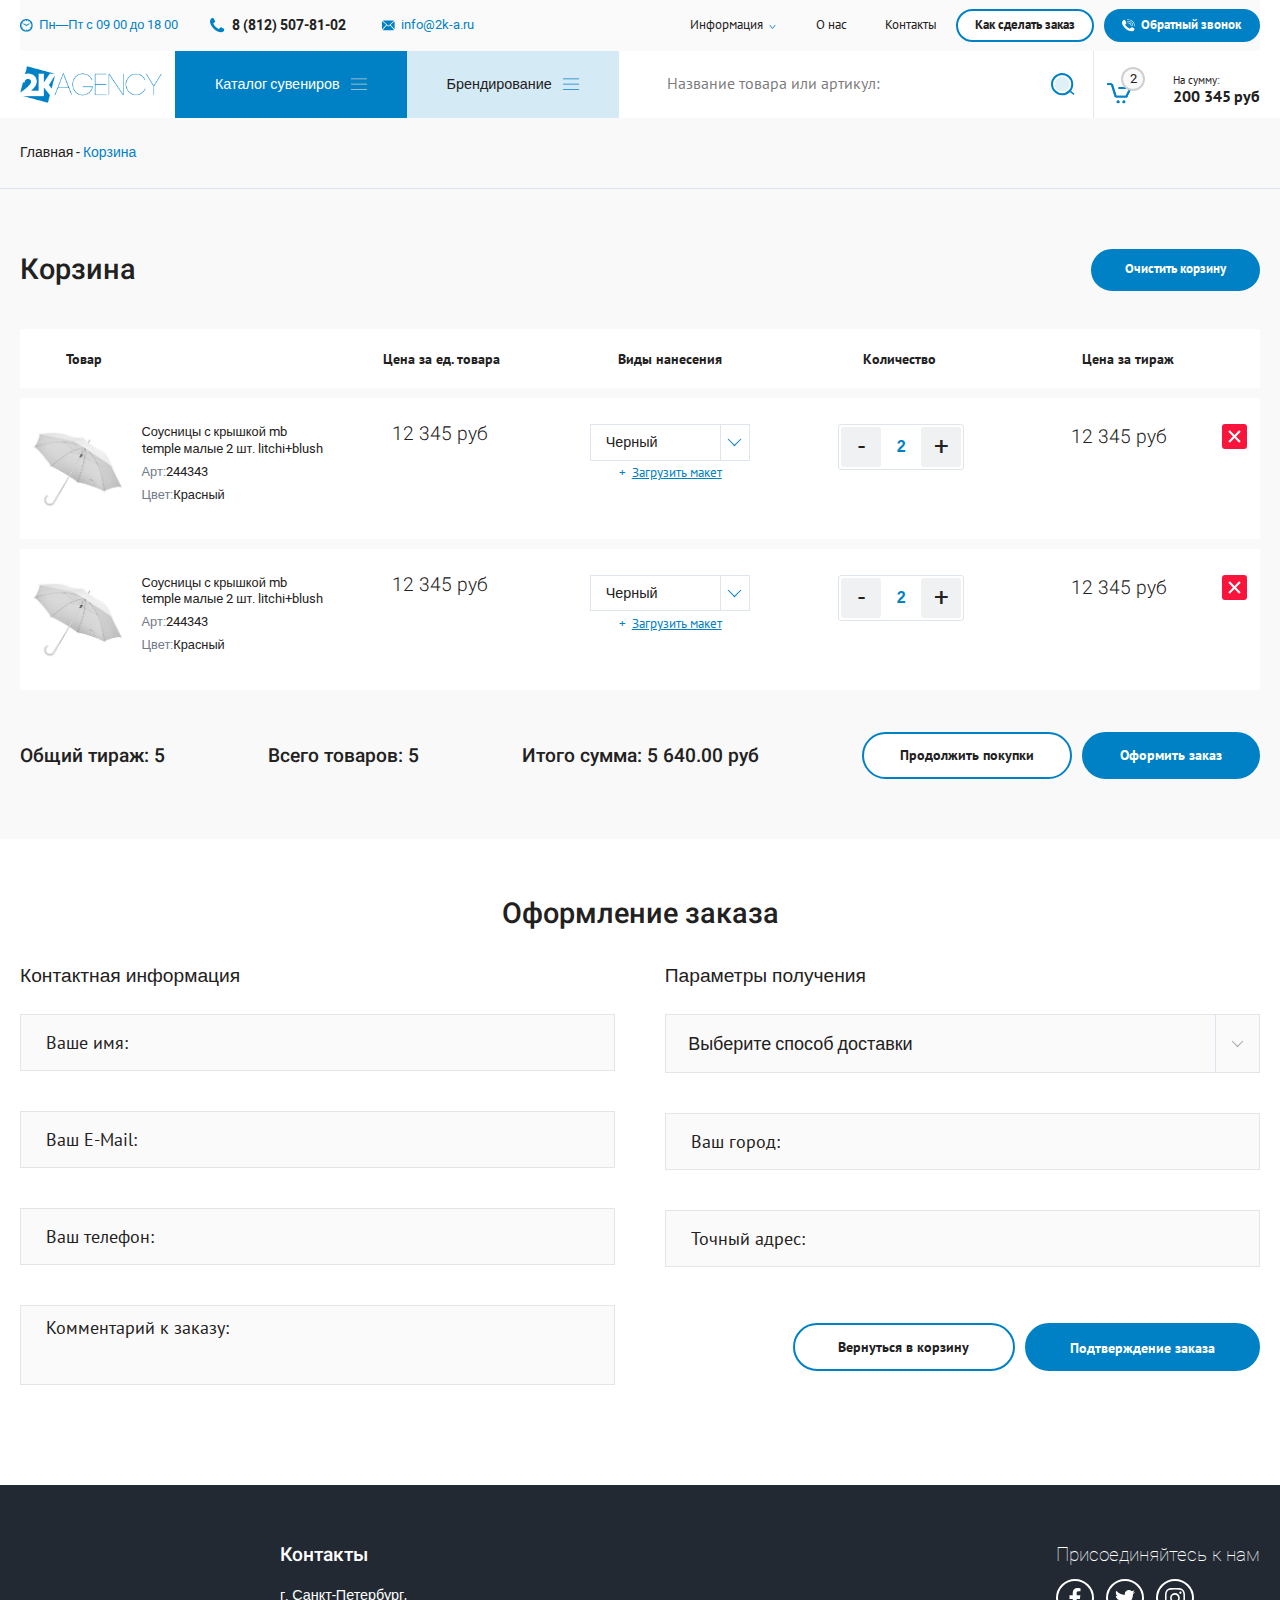
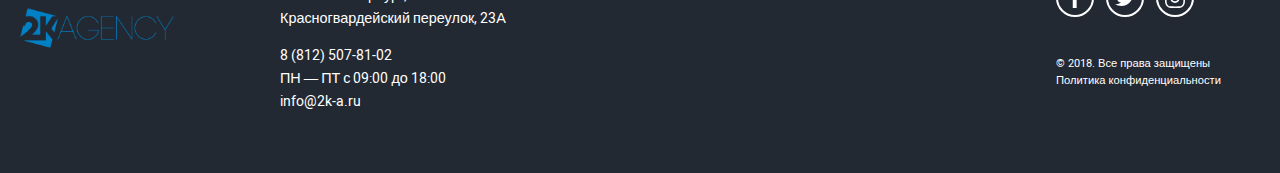
==== cart.html @ 2240a76c "cart" ====
<!DOCTYPE html>
<html lang="ru">
<head>
	<meta charset="UTF-8">
	<meta name="viewport" content="width=device-width, initial-scale=1.0">
	<link rel="stylesheet" href="css/style.css">
	<title>2k-Agency Cart</title>
</head>
<body>
	<div class="wrapper">
		<header class="header">
			<div class="header__top flex flex--center flex--between">
				<div class="header__top__mobile">
					<div class="menu-btn">
						<span></span>
						<span></span>
						<span></span>
					</div>
					<a href="#" class="logo">
						<img src="img/logo.png" alt="">
					</a>
				</div>
				<div class="header__top__contact flex flex--center">
					<div class="header__top__contact__item">
						<span class="ico">
							<svg>
								<use xlink:href="#svg-clock"></use>
							</svg>
						</span>
						<span class="text">
							Пн—Пт с 09 00 до 18 00 
						</span>
					</div>

					<a href="tel:88125078102" class="header__top__contact__item header__top__contact__item--lg">
						<span class="ico">
							<svg>
								<use xlink:href="#svg-call"></use>
							</svg>
						</span>
						<span class="text">
							8 (812) 507-81-02
						</span>
					</a>

					<a href="mailto:info@2k-a.ru" class="header__top__contact__item">
						<span class="ico">
							<svg>
								<use xlink:href="#svg-envelope"></use>
							</svg>
						</span>
						<span class="text">
							info@2k-a.ru
						</span>
					</a>
				</div>

				<div class="header__top__right flex">
					<ul class="header__top__menu flex flex--center">
						<li class="dropdown-link">
							<a href="#">
								Информация
							</a>
							<ul class="header__top__submenu">
								<li><a href="#">О компании</a></li>
								<li><a href="#">Доставка</a></li>
								<li><a href="#">Оплата</a></li>
								<li><a href="#">Оптовикам</a></li>
							</ul>
						</li>
						<li>
							<a href="#">
								О нас
							</a>
						</li>
						<li>
							<a href="#">
								Контакты
							</a>
						</li>
					</ul>

					<div class="header__top__btns flex flex--center">
						<a href="#" class="btn hide-on-mobile btn--lt btn--border">
							Как сделать заказ
						</a>
						<a href="#" class="btn callback btn--flex btn--lt js-callback">
							<span class="ico">
								<svg>
									<use xlink:href="#svg-callback"></use>
								</svg>
							</span>
							<span class="text">Обратный звонок</span>
						</a>
					</div>
				</div>

			</div>

			<div class="header__main flex">
				<div class="menu-btn">
					<span></span>
					<span></span>
					<span></span>
				</div>
				<a href="#" class="logo">
					<img src="img/logo.png" alt="">
				</a>
				<div class="header__main__center flex">
					<ul class="header__main__menu flex">
						<li class="catalog-li">
							<a href="#">
								<span class="text">Каталог сувениров</span>
								<span class="ico">
									<svg>
										<use xlink:href="#svg-burger"></use>
									</svg>
								</span>
							</a>
							<ul class="submenu">
								<li><a href="#">Пишущие инструменты</a></li>
								<li><a href="#">Электроника</a></li>
								<li><a href="#">Сумки и рюкзаки</a></li>
								<li><a href="#">Блокноты и ежедневники</a></li>
								<li><a href="#">Посуда</a></li>
								<li><a href="#">Чехлы</a></li>
								<li><a href="#">Полиграфия</a></li>
								<li><a href="#">Текстиль</a></li>
								<li><a href="#">Награды</a></li>
								<li><a href="#">Зонты</a></li>
								<li><a href="#">Промо-сувениры</a></li>
								<li><a href="#">Таблички и наружная реклама</a></li>
								<li><a href="#">Пакеты</a></li>
								<li><a href="#">Бейджи, шильды, номерки</a></li>
								<li><a href="#">Таблички и наружная реклама</a></li>
							</ul>
						</li>
						<li>
							<a href="#">
								<span class="text">Брендирование</span>
								<span class="ico">
									<svg>
										<use xlink:href="#svg-burger"></use>
									</svg>
								</span>
							</a>
							<ul class="submenu">
								<li><a href="#">инструменты</a></li>
								<li><a href="#">Электроника</a></li>
								<li><a href="#">Сумки и рюкзаки</a></li>
								<li><a href="#">Блокноты и ежедневники</a></li>
								<li><a href="#">Посуда</a></li>
								<li><a href="#">Чехлы</a></li>
								<li><a href="#">Полиграфия</a></li>
								<li><a href="#">Текстиль</a></li>
								<li><a href="#">Награды</a></li>
								<li><a href="#">Зонты</a></li>
								<li><a href="#">Промо-сувениры</a></li>
							</ul>
						</li>
					</ul>

					<div class="header__main__search">
						<form action="#">
							<input type="search" class="search-input" placeholder="Название товара или артикул:">
							<button type="submit" class="search-btn">
								<img src="img/icons/search.svg" alt="">
							</button>
						</form>
					</div>
				</div>
				<a href='#' class="header-cart flex">
					<div class="header-cart__current">
						
						<span class="gods-count">2</span>
						<div class="ico">
							<svg>
								<use xlink:href="#svg-cart"></use>
							</svg>
						</div>
					</div>
					<div class="header-cart__total">
						<span class="header-cart__total__title">На сумму: </span>
						<div class="header-cart__total__summa">200 345</div>
					</div>
				</a>
			</div>

		</header>
		<main class="main">
			<section class="breadcrumbs-block grey-bg-light">
				<div class="container">
					<ul class="breadcrumbs flex flex--wrap">
						<li><a href="#">Главная</a></li>
						<li>Корзина</li>
					</ul>
				</div>
			</section>
			
			<section class="section grey-bg-light cart">
				<div class="container">
					<div class="title flex flex--center flex--between">
						<h2>
							Корзина
						</h2>
						<a href="#" class="btn btn--lg">Очистить корзину</a>
					</div>

					<div class="cart-block">
						<div class="cart__top flex">
							<div class="cart-name">
								Товар
							</div>
							<div class="cart-price">
								Цена за ед. товара 
							</div>
							<div class="cart-type">
								Виды нанесения
							</div>
							<div class="cart-count">
								Количество
							</div>
							<div class="cart-total">
								Цена за тираж
							</div>
						</div>
						<div class="cart-row flex flex--between">
							<div class="cart-name">
								<div class="cart-name__block flex">
									<img src="img/slides/slide-2.jpg" alt="" class="cart-name__img">
									<div class="cart-name__descr">
										<p>
											Соусницы с крышкой mb temple малые 2 шт. litchi+blush
										</p>
										<p>
											<span>Арт:</span>244343
										</p>
										<p>
											<span>Цвет:</span>Красный
										</p>
									</div>
								</div>
							</div>
							<div class="cart-price">
								12 345 руб
							</div>
							<div class="cart-type">
								<div class="select">
									<span class="placeholder"><span class="placeholder-text">Черный</span></span>
									<ul>
										<li data-value="date">Красный</li>
										<li data-value="add">Желтый</li>
										<li data-value="rait">Оранжевый</li>
										<li data-value="color">Голубой</li>
									</ul>
									<input type="hidden" name="changeme">
								</div>

								<div class="file">
									<input type="file" id="file-1">
									<label for="file-1">Загрузить макет</label>
								</div>
							</div>
							<div class="cart-count flex">
								<div class="count">
									<a href="#" class="minus">-</a>
									<input class="count__box" type="text" value="2">
									<a href="#" class="plus">+</a>
								</div>
							</div>
							<div class="cart-total flex flex--center">
								<div class="cart-total__summa">12 345 руб</div>
								<a href="#" class="delete">
									<span class="ico">
										<svg>
											<use xlink:href="#svg-close"></use>
										</svg>
									</span>
								</a>
							</div>
						</div>

						<div class="cart-row flex flex--between">
							<div class="cart-name">
								<div class="cart-name__block flex">
									<img src="img/slides/slide-2.jpg" alt="" class="cart-name__img">
									<div class="cart-name__descr">
										<p>
											Соусницы с крышкой mb temple малые 2 шт. litchi+blush
										</p>
										<p>
											<span>Арт:</span>244343
										</p>
										<p>
											<span>Цвет:</span>Красный
										</p>
									</div>
								</div>
							</div>
							<div class="cart-price">
								12 345 руб
							</div>
							<div class="cart-type">
								<div class="select">
									<span class="placeholder"><span class="placeholder-text">Черный</span></span>
									<ul>
										<li data-value="date">Красный</li>
										<li data-value="add">Желтый</li>
										<li data-value="rait">Оранжевый</li>
										<li data-value="color">Голубой</li>
									</ul>
									<input type="hidden" name="changeme">
								</div>

								<div class="file">
									<input type="file" id="file-2">
									<label for="file-2">Загрузить макет</label>
								</div>
							</div>
							<div class="cart-count flex">
								<div class="count">
									<a href="#" class="minus">-</a>
									<input class="count__box" type="text" value="2">
									<a href="#" class="plus">+</a>
								</div>
							</div>
							<div class="cart-total flex flex--center">
								<div class="cart-total__summa">12 345 руб</div>
								<a href="#" class="delete">
									<span class="ico">
										<svg>
											<use xlink:href="#svg-close"></use>
										</svg>
									</span>
								</a>
							</div>
						</div>
						<div class="cart-row-total flex flex--center flex--between">
							<div class="cart-row-total__item">
								Общий тираж: 5
							</div>
							<div class="cart-row-total__item">
								Всего товаров: 5
							</div>
							<div class="cart-row-total__item">
								Итого сумма: 5 640.00 руб 
							</div>
							<div class="cart-row-total__item flex flex--center">
								<a href="#" class="btn btn--border">Продолжить покупки</a>
								<a href="#" class="btn">Оформить заказ</a>
							</div>
						</div>
					</div>
				</div>
			</section>

			<section class="checkout section">
				<div class="container">
					<div class="title text-center">
						<h2>
							Оформление заказа
						</h2>
					</div>
					<form action="#">
						<div class="checkout-form flex flex--between">
							<div class="checkout-form__left">
								<h4>Контактная информация</h4>
								<div class="input-wrapper">
									<input type="text" class="input" placeholder="Ваше имя:">
								</div>
								<div class="input-wrapper">
									<input type="text" class="input" placeholder="Ваш E-Mail:">
								</div>
								<div class="input-wrapper">
									<input type="text" class="input" placeholder="Ваш телефон:">
								</div>
								<div class="input-wrapper">
									<textarea class="input" placeholder="Комментарий к заказу:"></textarea>
								</div>
							</div>
							<div class="checkout-form__right">
								<h4>Параметры получения</h4>
								<div class="input-wrapper">
									<div class="select">
										<span class="placeholder"><span class="placeholder-text">Выберите способ доставки</span></span>
										<ul>
											<li data-value="date">Новая Почта</li>
											<li data-value="add">Почта России</li>
											<li data-value="rait">Велокурьер</li>
											<li data-value="color">Дроном</li>
										</ul>
										<input type="hidden" name="changeme"/>
									</div>
								</div>
								<div class="input-wrapper">
									<input type="text" class="input" placeholder="Ваш город:">
								</div>
								<div class="input-wrapper">
									<input type="text" class="input" placeholder="Точный адрес:">
								</div>
								<div class="checkout-btns flex flex--center">
									<a href="#" class="btn btn--border">Вернуться в корзину</a>
									<input type="submit" value="Подтверждение заказа" class="btn">
								</div>
							</div>
						</div>
					</form>
				</div>
			</section>

		</main>
		<footer class="footer section">

			<div class="container flex flex--center">
				<div class="footer__left">
					<a href="#" class="logo">
						<img src="img/logo.png" alt="">
					</a>
				</div>
				<div class="footer__right flex flex--between">
					<div class="footer__contact">
						<h4>Контакты</h4>
						<address class="address">
							г. Санкт-Петербург, <br>
							Красногвардейский переулок, 23А
						</address>
						<div class="footer__contact__item">
							<a href="tel:88125078102">8 (812) 507-81-02</a>
							<span class="work-time">ПН — ПТ с 09:00 до 18:00</span>
							<a href="mailto:info@2k-a.ru">info@2k-a.ru</a>
						</div>
					</div>
					<div class="footer__options">
						<h4>Присоединяйтесь к нам</h4>
						<ul class="social">
							<li>
								<a href="#">
									<span class="ico">
										<svg>
											<use xlink:href="#svg-fb"></use>
										</svg>
									</span>
								</a>
							</li>
							<li>
								<a href="#">
									<span class="ico">
										<svg>
											<use xlink:href="#svg-tw"></use>
										</svg>
									</span>
								</a>
							</li>
							<li>
								<a href="#">
									<span class="ico">
										<svg>
											<use xlink:href="#svg-inst"></use>
										</svg>
									</span>
								</a>
							</li>
						</ul>
						<p class="copyright">
							© 2018. Все права защищены <br>
							Политика конфиденциальности
						</p>
					</div>
				</div>
			</div>

			<!-- svg-sprite -->
			<div class="svg-sprite">
				<svg xmlns="http://www.w3.org/2000/svg" xmlns:xlink="http://www.w3.org/1999/xlink">

					<symbol viewBox="0 0 8 15" id="svg-left-angle"><g><g><path d="M7.65085,0.36786c0.45034,0.50163 0.45034,1.31512 0,1.81723l-4.74993,5.30414l4.74993,5.30454c0.45034,0.50211 0.45034,1.31559 0,1.81723c-0.44896,0.50163 -1.1774,0.50163 -1.62635,0l-5.12084,-5.71806c-0.21059,-0.0497 -0.41107,-0.16595 -0.57452,-0.34874c-0.25824,-0.28837 -0.36817,-0.67928 -0.32979,-1.05486c-0.03838,-0.37571 0.07155,-0.76678 0.32979,-1.05515c0.16349,-0.18267 0.36403,-0.29882 0.57468,-0.34845l5.12067,-5.71787c0.44896,-0.50163 1.1774,-0.50163 1.62635,0z" fill="currentColor" fill-opacity="1"></path></g></g></symbol>

					<symbol viewBox="0 0 8 15" id="svg-right-angle"><g><g><path d="M1.97431,0.36786l5.12012,5.71795c0.21062,0.04967 0.41114,0.1658 0.57455,0.34838c0.25784,0.28837 0.3676,0.67943 0.32928,1.05515c0.03832,0.37558 -0.07144,0.76649 -0.32928,1.05486c-0.16336,0.1827 -0.36382,0.29893 -0.57438,0.34867l-5.12028,5.71813c-0.44896,0.50163 -1.17809,0.50163 -1.62705,0c-0.44896,-0.50163 -0.44896,-1.31512 0,-1.81723l4.74993,-5.30454l-4.74993,-5.30414c-0.44896,-0.50211 -0.44896,-1.31559 0,-1.81723c0.44896,-0.50163 1.17809,-0.50163 1.62705,0z" fill="currentColor" fill-opacity="1"></path></g></g></symbol>

					<symbol viewBox="0 0 25 20" id="svg-tw"><g><g><path fill="currentColor"  d="M7.862 19.999c9.435 0 14.594-7.694 14.594-14.366 0-.218-.005-.435-.015-.65a10.324 10.324 0 0 0 2.56-2.617c-.92.404-1.909.674-2.947.796A5.079 5.079 0 0 0 24.311.37c-.992.578-2.09 1-3.258 1.225A5.16 5.16 0 0 0 17.31 0c-2.833 0-5.13 2.262-5.13 5.049 0 .396.045.781.134 1.15A14.638 14.638 0 0 1 1.739.924a4.98 4.98 0 0 0-.693 2.538c0 1.752.905 3.298 2.282 4.203a5.147 5.147 0 0 1-2.324-.632v.064c0 2.445 1.768 4.489 4.115 4.95a5.155 5.155 0 0 1-2.317.087c.653 2.007 2.547 3.466 4.792 3.506a10.392 10.392 0 0 1-6.37 2.163c-.413 0-.822-.025-1.224-.071A14.687 14.687 0 0 0 7.862 20"/></g></g></symbol>

					<symbol viewBox="0 0 20 20" id="svg-inst"><g><g><path fill="currentColor" d="M10.197 20l-.199-.001a69.584 69.584 0 0 1-4.425-.12c-1.291-.08-2.47-.526-3.41-1.29-.905-.741-1.524-1.739-1.838-2.97-.274-1.072-.289-2.124-.302-3.143C.013 11.747 0 10.88 0 10.003c0-.886.012-1.75.022-2.48.013-1.017.028-2.07.302-3.142.314-1.23.933-2.23 1.838-2.968C3.103.646 4.282.201 5.573.122A68.271 68.271 0 0 1 10.002 0a69.124 69.124 0 0 1 4.425.122c1.292.08 2.47.524 3.41 1.291.906.738 1.525 1.738 1.839 2.968.273 1.071.288 2.125.301 3.142.01.73.022 1.594.023 2.474v.006c-.001.878-.013 1.744-.023 2.473-.013 1.02-.028 2.07-.301 3.143-.314 1.231-.933 2.229-1.84 2.97-.939.764-2.118 1.21-3.41 1.29-1.348.08-2.733.12-4.229.12zm-.199-1.563a68.43 68.43 0 0 0 4.335-.118c.976-.06 1.823-.377 2.517-.942.64-.523 1.082-1.246 1.312-2.146.228-.891.24-1.85.254-2.775.008-.725.019-1.585.021-2.456-.002-.871-.013-1.73-.021-2.454-.014-.927-.026-1.887-.254-2.779-.23-.9-.671-1.62-1.312-2.145-.694-.564-1.541-.88-2.517-.94a68.838 68.838 0 0 0-4.331-.12 68.873 68.873 0 0 0-4.334.12c-.977.06-1.824.376-2.517.94-.641.524-1.083 1.245-1.313 2.145-.227.892-.24 1.85-.254 2.779-.01.725-.02 1.584-.021 2.457.001.867.012 1.728.021 2.453.014.926.027 1.884.254 2.775.23.9.672 1.623 1.313 2.146.693.565 1.54.881 2.517.94 1.376.084 2.792.125 4.33.12zm-.038-3.553A4.89 4.89 0 0 1 5.078 10 4.888 4.888 0 0 1 9.96 5.118 4.887 4.887 0 0 1 14.843 10a4.889 4.889 0 0 1-4.883 4.884zm0-8.204A3.323 3.323 0 0 0 6.64 10c0 1.83 1.49 3.32 3.32 3.32 1.831 0 3.321-1.49 3.321-3.32 0-1.83-1.49-3.32-3.32-3.32zm6.603-1.954a1.173 1.173 0 1 1-2.345 0 1.173 1.173 0 0 1 2.345 0z"/></g></g></symbol>

					<symbol viewBox="0 0 11 20" id="svg-fb"><g><g><path fill="currentColor" d="M7.139 20v-9.122h3.242l.487-3.556h-3.73v-2.27c0-1.03.302-1.73 1.868-1.73l1.992-.002V.14A28.7 28.7 0 0 0 8.094 0C5.22 0 3.251 1.657 3.251 4.7v2.622H0v3.556h3.25V20z"/></g></g></symbol>

					<symbol viewBox="0 0 19 19" id="svg-clock"><g><g><path d="M18.9982,9.49849c0,5.23853 -4.26131,9.50003 -9.49941,9.50003c-5.23879,0 -9.5001,-4.26197 -9.5001,-9.50003c0,-5.23853 4.26131,-9.50003 9.5001,-9.50003c5.23809,0 9.49941,4.26149 9.49941,9.50003zM15.72751,13.67176l-0.85987,-0.49591c-0.23866,-0.13828 -0.32098,-0.44394 -0.18263,-0.68283c0.13766,-0.23937 0.44412,-0.32139 0.68278,-0.18311l0.85987,0.49686c0.46003,-0.93031 0.73189,-1.96886 0.76648,-3.06654l-0.81629,0.00238h-0.00138c-0.04566,0 -0.09062,-0.01192 -0.13074,-0.03481c-0.08232,-0.04673 -0.13282,-0.13447 -0.13351,-0.22888c-0.00069,-0.07057 0.02698,-0.13733 0.07679,-0.1874c0.04981,-0.05007 0.11622,-0.07772 0.18747,-0.0782l0.81629,-0.00238c-0.04151,-1.08051 -0.31199,-2.10285 -0.7651,-3.02029l-0.85987,0.49686c-0.07886,0.0453 -0.16464,0.06676 -0.24973,0.06676c-0.17225,0 -0.34035,-0.08965 -0.43305,-0.24986c-0.13835,-0.23937 -0.05673,-0.54502 0.18263,-0.68283l0.85987,-0.49639c-0.59354,-0.88263 -1.36902,-1.63221 -2.27316,-2.19536l-0.40469,0.70667c-0.04704,0.08202 -0.13559,0.13304 -0.23036,0.13304c-0.04635,0 -0.09062,-0.01192 -0.13074,-0.03529c-0.12659,-0.07248 -0.17087,-0.2346 -0.09823,-0.36097l0.40607,-0.70763c-0.90622,-0.4797 -1.92105,-0.77868 -2.99745,-0.8502v0.99468c0,0.27609 -0.22483,0.5002 -0.50015,0.5002c-0.27671,0 -0.50015,-0.22411 -0.50015,-0.5002v-0.99468c-1.093,0.07248 -2.12235,0.37956 -3.03757,0.87166l0.40953,0.70524c0.03528,0.06104 0.04566,0.13208 0.02698,0.20075c-0.01799,0.06819 -0.06157,0.12541 -0.12314,0.16117c-0.08094,0.04721 -0.18401,0.04673 -0.26495,0.00048c-0.04012,-0.02337 -0.07333,-0.05579 -0.09685,-0.09632l-0.40953,-0.70429c-0.88616,0.56028 -1.64849,1.30129 -2.23304,2.17104l0.85918,0.49639c0.23935,0.13781 0.32098,0.44346 0.18263,0.68283c-0.09201,0.16022 -0.26011,0.24986 -0.43305,0.24986c-0.0844,0 -0.17087,-0.02146 -0.24973,-0.06676l-0.86056,-0.49686c-0.45864,0.93031 -0.73051,1.96886 -0.76579,3.06606l0.81698,-0.00238c0.14596,0 0.26495,0.11826 0.26495,0.26369c0,0.07105 -0.02629,0.13733 -0.07679,0.1874c-0.04981,0.05007 -0.11622,0.0782 -0.18678,0.0782l-0.81698,0.00238c0.04081,1.08051 0.31199,2.10333 0.76441,3.02076l0.86056,-0.49686c0.24004,-0.13828 0.54512,-0.05627 0.68278,0.18263c0.13835,0.23937 0.05673,0.54502 -0.18263,0.68331l-0.85918,0.49591c0.59285,0.88263 1.36902,1.63221 2.27178,2.19536l0.40538,-0.70667c0.04704,-0.08202 0.13559,-0.13304 0.23036,-0.13304c0.04635,0 0.09062,0.01192 0.13144,0.03529c0.06157,0.03529 0.10515,0.09203 0.12383,0.16022c0.01799,0.06819 0.00899,0.13971 -0.02629,0.20075l-0.40538,0.70763c0.90553,0.4797 1.92105,0.77915 2.99745,0.8502v-0.99468c0,-0.27609 0.22344,-0.49973 0.50015,-0.49973c0.27533,0 0.50015,0.22364 0.50015,0.49973v0.99468c1.09231,-0.07248 2.12166,-0.37956 3.03757,-0.87166l-0.41022,-0.70477c-0.03528,-0.06151 -0.04497,-0.13256 -0.02698,-0.20075c0.01868,-0.06866 0.06157,-0.12589 0.12314,-0.16117c0.04151,-0.02384 0.08578,-0.03624 0.13213,-0.03624c0.09477,0 0.18263,0.05054 0.22967,0.13208l0.40953,0.70429c0.88685,-0.56076 1.64918,-1.30177 2.23373,-2.17152zM14.04789,7.03181c0.1681,0.30327 0.0588,0.68521 -0.24489,0.85354l-3.27208,1.8158c-0.09477,0.48399 -0.52021,0.84972 -1.03212,0.84972c-0.5126,0 -0.93873,-0.36573 -1.03212,-0.84972l-3.27277,-1.8158c-0.30369,-0.16832 -0.41299,-0.55027 -0.24489,-0.85354c0.16879,-0.30327 0.55065,-0.41294 0.85434,-0.24462l3.20705,1.77956c0.14596,-0.07677 0.31199,-0.12064 0.48839,-0.12064c0.17571,0 0.34243,0.04387 0.48839,0.12064l3.20636,-1.77956c0.30369,-0.16832 0.68624,-0.05865 0.85434,0.24462z" fill="currentColor" fill-opacity="1"></path></g></g></symbol>

					<symbol viewBox="0 0 14 14" id="svg-call"><g><g><path d="M13.96952,10.84621c-0.03943,-0.11921 -0.29124,-0.29469 -0.75541,-0.52643c-0.1259,-0.07343 -0.30507,-0.17214 -0.53681,-0.2985c-0.23244,-0.12636 -0.44343,-0.24223 -0.63228,-0.34857c-0.18885,-0.10586 -0.36595,-0.20885 -0.53128,-0.30756c-0.02767,-0.02003 -0.10999,-0.0782 -0.24904,-0.17452c-0.13974,-0.09584 -0.25665,-0.16737 -0.3535,-0.2141c-0.09477,-0.04625 -0.19024,-0.06962 -0.28363,-0.06962c-0.13213,0 -0.29746,0.09489 -0.49738,0.28372c-0.19854,0.1893 -0.38047,0.39482 -0.54581,0.61703c-0.16603,0.22173 -0.34104,0.42725 -0.52713,0.61607c-0.18609,0.18978 -0.33897,0.28372 -0.45795,0.28372c-0.06018,0 -0.13351,-0.01669 -0.22344,-0.04911c-0.08924,-0.03338 -0.15703,-0.06247 -0.20338,-0.08488c-0.04704,-0.02337 -0.1259,-0.06962 -0.23935,-0.13971c-0.11276,-0.06914 -0.1764,-0.10729 -0.18885,-0.11396c-0.9083,-0.50402 -1.68723,-1.08099 -2.3368,-1.73044c-0.65027,-0.65041 -1.22651,-1.42908 -1.73081,-2.33698c-0.00692,-0.01335 -0.04497,-0.07677 -0.11414,-0.18978c-0.06918,-0.11206 -0.11622,-0.19169 -0.13974,-0.23842c-0.02352,-0.04673 -0.05119,-0.11492 -0.0844,-0.20409c-0.03251,-0.08965 -0.04912,-0.16356 -0.04912,-0.22364c0,-0.11873 0.09408,-0.2718 0.28293,-0.45729c0.18885,-0.18549 0.395,-0.36144 0.61637,-0.52738c0.22275,-0.16546 0.42751,-0.34809 0.61637,-0.54693c0.18955,-0.19884 0.28432,-0.3643 0.28432,-0.49734c0,-0.09203 -0.02421,-0.18692 -0.07056,-0.28276c-0.04635,-0.09632 -0.11691,-0.21362 -0.21376,-0.35334c-0.09616,-0.13971 -0.15427,-0.22221 -0.17363,-0.24891c-0.09892,-0.16546 -0.202,-0.34237 -0.30784,-0.53167c-0.10653,-0.1893 -0.22275,-0.39959 -0.34865,-0.63181c-0.1259,-0.23174 -0.22552,-0.41056 -0.29815,-0.53692c-0.23244,-0.46396 -0.40815,-0.71621 -0.52713,-0.75579c-0.04635,-0.02003 -0.11622,-0.03004 -0.20891,-0.03004c-0.17917,0 -0.41299,0.03338 -0.70146,0.09966c-0.28847,0.0658 -0.51537,0.1359 -0.6807,0.20885c-0.33205,0.13971 -0.68278,0.54359 -1.05495,1.21307c-0.33758,0.62323 -0.50638,1.24025 -0.50638,1.84965c0,0.17881 0.01176,0.35334 0.0339,0.52214c0.02352,0.16975 0.06503,0.36001 0.12521,0.5722c0.06018,0.21219 0.10722,0.36955 0.14389,0.47255c0.03597,0.103 0.10377,0.28658 0.20338,0.55122c0.10031,0.26608 0.1598,0.4282 0.17917,0.48733c0.23174,0.65041 0.50776,1.23072 0.82667,1.74141c0.52298,0.84829 1.23758,1.72567 2.14311,2.63023c0.90345,0.90504 1.78062,1.61934 2.62942,2.14338c0.51053,0.31757 1.09023,0.59366 1.74119,0.82493c0.0588,0.02003 0.22206,0.07963 0.48701,0.17977c0.26426,0.09966 0.44827,0.16689 0.55203,0.20361c0.10307,0.03672 0.25941,0.08488 0.47179,0.144c0.21307,0.06008 0.40261,0.10157 0.5721,0.12493c0.16948,0.02289 0.34381,0.03481 0.52229,0.03481c0.60945,0 1.2272,-0.16975 1.8498,-0.50735c0.66894,-0.37098 1.07432,-0.72289 1.21337,-1.05429c0.07264,-0.16546 0.1425,-0.39291 0.20822,-0.6814c0.0671,-0.28849 0.09962,-0.52214 0.09962,-0.70095c0,-0.09298 -0.01038,-0.16308 -0.02975,-0.20981z" fill="currentColor" fill-opacity="1"></path></g></g></symbol>

					<symbol viewBox="0 0 16 12" id="svg-envelope"><g><g><path d="M15.99917,9.99976c0,0.35048 -0.09823,0.67568 -0.25665,0.96178l-5.05201,-5.65243l4.99736,-4.37212c0.19439,0.30851 0.3113,0.67091 0.3113,1.06239zM1.04653,0.25177c0.28432,-0.1564 0.60599,-0.25225 0.95257,-0.25225h12.00016c0.34658,0 0.66825,0.09584 0.95326,0.25225l-6.953,6.08397zM15.05421,11.69205c-0.30645,0.19217 -0.66618,0.30756 -1.05495,0.30756h-12.00016c-0.38808,0 -0.7478,-0.11539 -1.05426,-0.30756l5.11565,-5.72491l1.60975,1.40953c0.09408,0.08202 0.21168,0.12302 0.32928,0.12302c0.1176,0 0.23451,-0.04101 0.32928,-0.12302l1.60906,-1.40953zM5.30784,5.30816l-5.05132,5.65338c-0.15911,-0.2861 -0.25734,-0.61131 -0.25734,-0.96178v-8.00037c0,-0.39148 0.1176,-0.75388 0.31199,-1.06239z" fill="currentColor" fill-opacity="1"></path></g></g></symbol>

					<symbol viewBox="0 0 15 14" id="svg-callback"><g><g><path d="M10.3558,7.19507c-0.01453,-0.76723 -0.33551,-1.45054 -0.86126,-1.95265c-0.52575,-0.51594 -1.27009,-0.82254 -2.07324,-0.82254c-0.07333,0 -0.14596,0.01383 -0.21929,0.01383c-0.01453,0 -0.02905,0 -0.04358,0c-0.08785,0 -0.16049,0.01383 -0.24835,0.02813c-0.17502,0.04148 -0.36526,-0.08392 -0.39431,-0.26512c-0.04358,-0.16737 0.08785,-0.34857 0.2774,-0.3767c0.10238,-0.01383 0.20476,-0.02766 0.30645,-0.04148c0.11691,-0.01431 0.21929,-0.01431 0.32167,-0.01431c0.30645,0 0.62744,0.04196 0.91936,0.11158c0.62813,0.16737 1.18293,0.47445 1.63535,0.90647c0.36526,0.36287 0.67171,0.79489 0.84742,1.28317c0.13144,0.3767 0.20407,0.76675 0.20407,1.17111c0,0.04196 0,0.08392 0,0.15354c-0.01453,0.06962 -0.01453,0.11158 -0.01453,0.15354c-0.01453,0.1812 -0.18955,0.32091 -0.37978,0.30661c-0.18955,-0.01383 -0.33551,-0.1812 -0.32098,-0.3624c0.01453,-0.05579 0.01453,-0.09775 0.04358,-0.13971c0,-0.02766 0,-0.09727 0,-0.15306zM12.32735,7.36244c0,-0.04196 0,-0.09775 0,-0.13971c0,-0.61369 -0.13144,-1.19925 -0.35073,-1.72901c-0.24835,-0.58556 -0.62813,-1.12963 -1.09507,-1.57595c-0.56933,-0.54359 -1.27009,-0.94843 -2.05871,-1.17111c-0.45242,-0.12589 -0.92006,-0.1955 -1.41606,-0.1955c-0.13144,0 -0.2774,0 -0.42406,0.01383c-0.04358,0 -0.08716,0.01431 -0.13144,0.01431c-0.10169,0.01383 -0.18955,0.02766 -0.29193,0.04148c-0.17502,0.04196 -0.36456,-0.08345 -0.39431,-0.26464c-0.04358,-0.16737 0.08785,-0.34857 0.2774,-0.3767c0.16118,-0.02766 0.32167,-0.04196 0.48216,-0.05579c0.16049,-0.01383 0.32098,-0.01383 0.48216,-0.01383c0.14596,0 0.30645,0 0.45242,0.01383c1.35795,0.09775 2.58446,0.66948 3.50451,1.54781c0.80245,0.76723 1.37247,1.77097 1.56202,2.88677c0.04358,0.29278 0.07333,0.58556 0.07333,0.89264c0,0.15306 0,0.30661 -0.01522,0.46015c-0.01453,0.1812 -0.18955,0.32043 -0.37909,0.30661c-0.19024,-0.01383 -0.3362,-0.1812 -0.32167,-0.3624c0,-0.09775 0.01453,-0.1812 0.04427,-0.29278zM14.99897,7.25086c0,0.19503 -0.01453,0.40436 -0.02905,0.61369c-0.01453,0.1812 -0.18955,0.32043 -0.37978,0.30661c-0.18955,-0.01383 -0.33551,-0.1812 -0.32098,-0.3624c0,-0.09775 0.01453,-0.18167 0.01453,-0.26512c0,-0.09775 0,-0.20933 0,-0.30708c0,-1.82676 -0.77409,-3.47233 -2.01513,-4.65727c-1.25557,-1.18542 -2.97877,-1.92451 -4.87699,-1.92451c-0.20407,0 -0.39362,0.01383 -0.59838,0.02766c-0.10238,0 -0.20407,0.01383 -0.30645,0.02813c-0.10238,0.01383 -0.19024,0.02766 -0.29193,0.04148c-0.17571,0.04196 -0.36526,-0.08345 -0.39431,-0.26464c-0.04427,-0.16737 0.08716,-0.34857 0.2774,-0.3767c0.2186,-0.04196 0.43789,-0.06962 0.65718,-0.08345c0.2186,-0.01431 0.43789,-0.02813 0.65649,-0.02813c2.10299,0 4.00121,0.80872 5.38821,2.13385c1.37247,1.31083 2.2192,3.12376 2.2192,5.11789zM13.11528,13.53987c-4.46746,2.32887 -12.48371,-4.72736 -13.12636,-9.09233c-0.24835,-1.77097 2.774,-5.56374 3.85455,-3.19338l1.15387,2.46859c0.54027,1.38044 -1.12413,1.74284 -1.09507,2.46811c0.01453,0.47398 1.27009,1.93834 1.56202,2.24543c0.6136,0.64135 2.4973,2.04992 3.50451,2.28691c0.48216,0.11158 0.891,-0.47445 1.1096,-0.69714c0.90553,-0.92077 0.93458,-1.21355 1.79584,-0.76723l2.58446,1.32465c0.99338,0.57173 -0.35004,2.42662 -1.34342,2.95639z" fill="currentColor" fill-opacity="1"></path></g></g></symbol>

					<symbol viewBox="0 0 33 26" id="svg-cart"><g><g><path d="M21.7668,22.29334c1.03074,0 1.8664,0.8297 1.8664,1.85299c0,1.02329 -0.83566,1.85299 -1.8664,1.85299c-1.03005,0 -1.86571,-0.8297 -1.86571,-1.85299c0,-1.02329 0.83566,-1.85299 1.86571,-1.85299z" fill="currentColor" fill-opacity="1"></path></g><g><path d="M14.30397,22.29334c1.03074,0 1.86571,0.8297 1.86571,1.85299c0,1.02329 -0.83497,1.85299 -1.86571,1.85299c-1.03074,0 -1.86571,-0.8297 -1.86571,-1.85299c0,-1.02329 0.83497,-1.85299 1.86571,-1.85299z" fill="currentColor" fill-opacity="1"></path></g><g><path d="M29.85292,4.99941v0v2.47049v0h-14.92705v0v-2.47049v0z" fill="currentColor" fill-opacity="1"></path></g><g><path d="M25.98938,17.90453v0l-2.22474,-1.10483v0l6.21903,-12.35294v0l2.22543,1.10483v0z" fill="currentColor" fill-opacity="1"></path></g><g><path d="M11.19377,18.58736v0v-2.47049v0h14.92705v0v2.47049v0z" fill="currentColor" fill-opacity="1"></path></g><g><path d="M5.03008,1.65678v0l2.37693,-0.7267v0l4.9766,16.05892v0l-2.37831,0.7267v0z" fill="currentColor" fill-opacity="1"></path></g><g><path d="M-0.00048,2.52892v0v-2.47097v0h6.21903v0v2.47097v0z" fill="currentColor" fill-opacity="1"></path></g><g><g><path d="M-0.00048,2.52892v0v-2.47097v0h6.21903v0v2.47097v0z" fill="currentColor" fill-opacity="1"></path></g><g><path d="M5.03008,1.65678v0l2.37693,-0.7267v0l4.9766,16.05892v0l-2.37831,0.7267v0z" fill="currentColor" fill-opacity="1"></path></g><g><path d="M11.19377,18.58736v0v-2.47049v0h14.92705v0v2.47049v0z" fill="currentColor" fill-opacity="1"></path></g><g><path d="M25.98938,17.90453v0l-2.22474,-1.10483v0l6.21903,-12.35294v0l2.22543,1.10483v0z" fill="currentColor" fill-opacity="1"></path></g><g><path d="M29.85292,4.99941v0v2.47049v0h-14.92705v0v-2.47049v0z" fill="currentColor" fill-opacity="1"></path></g><g><path d="M14.30397,22.29334c1.03074,0 1.86571,0.8297 1.86571,1.85299c0,1.02329 -0.83497,1.85299 -1.86571,1.85299c-1.03074,0 -1.86571,-0.8297 -1.86571,-1.85299c0,-1.02329 0.83497,-1.85299 1.86571,-1.85299z" fill="currentColor" fill-opacity="1"></path></g><g><path d="M21.7668,22.29334c1.03074,0 1.8664,0.8297 1.8664,1.85299c0,1.02329 -0.83566,1.85299 -1.8664,1.85299c-1.03005,0 -1.86571,-0.8297 -1.86571,-1.85299c0,-1.02329 0.83566,-1.85299 1.86571,-1.85299z" fill="currentColor" fill-opacity="1"></path></g></g></g></symbol>

					<symbol viewBox="0 0 24 23" id="svg-search"><defs><clipPath id="ClipPath3886"><path d="M11.1477,-0.00082c6.15677,0 11.14859,4.99153 11.14859,11.14845c0,6.1574 -4.99182,11.14845 -11.14859,11.14845c-6.15746,0 -11.14859,-4.99105 -11.14859,-11.14845c0,-6.15692 4.99113,-11.14845 11.14859,-11.14845z" fill="#ffffff"></path></clipPath><clipPath id="ClipPath3895"><path d="M11.1477,-0.00082c6.15677,0 11.14859,4.99153 11.14859,11.14845c0,6.1574 -4.99182,11.14845 -11.14859,11.14845c-6.15746,0 -11.14859,-4.99105 -11.14859,-11.14845c0,-6.15692 4.99113,-11.14845 11.14859,-11.14845z" fill="#ffffff"></path></clipPath></defs><g><g opacity="0.12"><path d="M11.1477,3.71565c4.10497,0 7.43239,3.32737 7.43239,7.43198c0,4.10461 -3.32742,7.43246 -7.43239,7.43246c-4.10497,0 -7.43239,-3.32785 -7.43239,-7.43246c0,-4.10461 3.32742,-7.43198 7.43239,-7.43198z" fill="currentColor" fill-opacity="1"></path></g><g><path d="M18.85887,18.90339v0l0.92836,-1.16062v0l3.71689,2.97308v0l-0.92974,1.16062v0z" fill="currentColor" fill-opacity="1"></path></g><g><path d="M11.1477,-0.00082c6.15677,0 11.14859,4.99153 11.14859,11.14845c0,6.1574 -4.99182,11.14845 -11.14859,11.14845c-6.15746,0 -11.14859,-4.99105 -11.14859,-11.14845c0,-6.15692 4.99113,-11.14845 11.14859,-11.14845z" fill-opacity="0" fill="#ffffff" stroke-dashoffset="0" stroke-dasharray="" stroke-linejoin="miter" stroke-linecap="butt" stroke-opacity="1" stroke="currentColor" stroke-miterlimit="50" stroke-width="4" clip-path="url(&quot;#ClipPath3886&quot;)"></path></g><g><g><path d="M11.1477,-0.00082c6.15677,0 11.14859,4.99153 11.14859,11.14845c0,6.1574 -4.99182,11.14845 -11.14859,11.14845c-6.15746,0 -11.14859,-4.99105 -11.14859,-11.14845c0,-6.15692 4.99113,-11.14845 11.14859,-11.14845z" fill-opacity="0" fill="#ffffff" stroke-dashoffset="0" stroke-dasharray="" stroke-linejoin="miter" stroke-linecap="butt" stroke-opacity="1" stroke="currentColor" stroke-miterlimit="50" stroke-width="4" clip-path="url(&quot;#ClipPath3895&quot;)"></path></g><g><path d="M18.85887,18.90339v0l0.92836,-1.16062v0l3.71689,2.97308v0l-0.92974,1.16062v0z" fill="currentColor" fill-opacity="1"></path></g><g opacity="0.12"><path d="M11.1477,3.71565c4.10497,0 7.43239,3.32737 7.43239,7.43198c0,4.10461 -3.32742,7.43246 -7.43239,7.43246c-4.10497,0 -7.43239,-3.32785 -7.43239,-7.43246c0,-4.10461 3.32742,-7.43198 7.43239,-7.43198z" fill="currentColor" fill-opacity="1"></path></g></g></g></symbol>

					<symbol viewBox="0 0 7 18" id="svg-arrow-down"><g><g><path d="M2.99884,-0.00048h1.0003v15.29257l1.64642,-1.64644l0.70699,0.70715l-2.14649,2.14653l0.14658,0.14658l-0.70699,0.70715l-0.14666,-0.14666l-0.14666,0.14666l-0.70699,-0.70715l0.14658,-0.14658l-2.14649,-2.14653l0.70699,-0.70715l1.64642,1.64644z" fill="currentColor" fill-opacity="1"></path></g></g></symbol>

					<symbol viewBox="0 0 7 18" id="svg-arrow-top"><g><g><path d="M3.64602,0.64585l0.70699,0.70715l-0.14687,0.14685l2.14609,2.14578l-0.70699,0.70715l-1.64642,-1.64656v15.29316h-0.99961v-15.29278l-1.64642,1.64618l-0.70699,-0.70715l2.14642,-2.14611l-0.14651,-0.14652l0.7063,-0.70715l0.147,0.14698z" fill="currentColor" fill-opacity="1"></path></g></g></symbol>

					<symbol viewBox="0 0 21 15" id="svg-burger"><g><g><path d="M-0.00108,14.99923v0v-0.99993v0h21.00011v0v0.99993v0z" fill="currentColor" fill-opacity="1"></path></g><g><path d="M-0.00108,7.99926v0v-0.99993v0h21.00011v0v0.99993v0z" fill="currentColor" fill-opacity="1"></path></g><g><path d="M-0.00108,0.99929v0v-0.99993v0h21.00011v0v0.99993v0z" fill="currentColor" fill-opacity="1"></path></g></g></symbol>

					<symbol viewBox="0 0 12 12" id="svg-close"><g><g><path d="M0.29281,1.70679l1.41426,-1.41418l4.29288,4.29293l4.29293,-4.29293l1.41415,1.41418l-4.2929,4.29295l4.2929,4.29295l-1.41415,1.41418l-4.29293,-4.29293l-4.29288,4.29293l-1.41426,-1.41418l4.29295,-4.29295z" fill="currentColor" fill-opacity="1"></path></g></g></symbol>
				</svg>
			</div>
			<!-- end svg-sprite -->	
		</footer>
		<!-- Меню для мобильного -->
		<div class="mobile-menu">
			<div class="menu-close">
				<svg>
					<use xlink:href="#svg-close"></use>
				</svg>
			</div>
			<ul class="header__main__menu flex">
				<li class="catalog-li">
					<a href="#">
						<span class="text">Каталог сувениров</span>
						<span class="ico">
							<svg>
								<use xlink:href="#svg-burger"></use>
							</svg>
						</span>
					</a>
					<ul class="submenu">
						<li><a href="#">Пишущие инструменты</a></li>
						<li><a href="#">Электроника</a></li>
						<li><a href="#">Сумки и рюкзаки</a></li>
						<li><a href="#">Блокноты и ежедневники</a></li>
						<li><a href="#">Посуда</a></li>
						<li><a href="#">Чехлы</a></li>
						<li><a href="#">Полиграфия</a></li>
						<li><a href="#">Текстиль</a></li>
						<li><a href="#">Награды</a></li>
						<li><a href="#">Зонты</a></li>
						<li><a href="#">Промо-сувениры</a></li>
						<li><a href="#">Таблички и наружная реклама</a></li>
						<li><a href="#">Пакеты</a></li>
						<li><a href="#">Бейджи, шильды, номерки</a></li>
						<li><a href="#">Таблички и наружная реклама</a></li>
					</ul>
				</li>
				<li>
					<a href="#">
						<span class="text">Брендирование</span>
						<span class="ico">
							<svg>
								<use xlink:href="#svg-burger"></use>
							</svg>
						</span>
					</a>
					<ul class="submenu">
						<li><a href="#">инструменты</a></li>
						<li><a href="#">Электроника</a></li>
						<li><a href="#">Сумки и рюкзаки</a></li>
						<li><a href="#">Блокноты и ежедневники</a></li>
						<li><a href="#">Посуда</a></li>
						<li><a href="#">Чехлы</a></li>
						<li><a href="#">Полиграфия</a></li>
						<li><a href="#">Текстиль</a></li>
						<li><a href="#">Награды</a></li>
						<li><a href="#">Зонты</a></li>
						<li><a href="#">Промо-сувениры</a></li>
					</ul>
				</li>
			</ul>

			<ul class="header__top__menu">
				<li class="dropdown-link">
					<a href="#">
						Информация
					</a>
					<ul class="header__top__submenu">
						<li><a href="#">О компании</a></li>
						<li><a href="#">Доставка</a></li>
						<li><a href="#">Оплата</a></li>
						<li><a href="#">Оптовикам</a></li>
					</ul>
				</li>
				<li>
					<a href="#">
						О нас
					</a>
				</li>
				<li>
					<a href="#">
						Контакты
					</a>
				</li>
			</ul>

			<div class="header__top__contact">
				<div class="header__top__contact__item">
					<span class="ico">
						<svg>
							<use xlink:href="#svg-clock"></use>
						</svg>
					</span>
					<span class="text">
						Пн—Пт с 09 00 до 18 00 
					</span>
				</div>

				<a href="tel:88125078102" class="header__top__contact__item header__top__contact__item--lg">
					<span class="ico">
						<svg>
							<use xlink:href="#svg-call"></use>
						</svg>
					</span>
					<span class="text">
						8 (812) 507-81-02
					</span>
				</a>

				<a href="mailto:info@2k-a.ru" class="header__top__contact__item">
					<span class="ico">
						<svg>
							<use xlink:href="#svg-envelope"></use>
						</svg>
					</span>
					<span class="text">
						info@2k-a.ru
					</span>
				</a>
			</div>

			<a href="#" class="btn btn--lt btn--border">
				Как сделать заказ
			</a>
		</div>
		<div class="popup callback-popup">
			<a href="#" class="popup__close">
				<svg>
					<use xlink:href="#svg-close"></use>
				</svg>
			</a>
			<div class="callback-popup__title">
				Перезвоните мне
			</div>
			<div class="callback-popup__content">
				<form action="#">
					<input type="text" class="popup__input" placeholder="Ваше имя:">
					<input type="text" class="popup__input" placeholder="Телефон:">

					<input type="submit" class="popup__submit" value="Перезвоните мне">
				</form>
				<div class="agree">
					Нажимая на кнопку, я даю согласие на обработку 
					<a href="#">персональных данных</a>
				</div>
			</div>
		</div>
		<div id="overlay"></div>
	</div><!-- end wrapper -->

<script src="https://code.jquery.com/jquery-3.3.1.min.js"></script>
<script src="js/slick.min.js"></script>
<script src="js/common.js"></script>
</body>
</html>
---- css/style.css ----
@charset "UTF-8";
html, body, div, span, applet, object, iframe,
h1, h2, h3, h4, h5, h6, p, blockquote, pre,
a, abbr, acronym, address, big, cite, code,
del, dfn, em, img, ins, kbd, q, s, samp,
small, strike, strong, sub, sup, tt, var,
b, u, i, center,
dl, dt, dd, ol, ul, li,
fieldset, form, label, legend,
table, caption, tbody, tfoot, thead, tr, th, td,
article, aside, canvas, details, embed,
figure, figcaption, footer, header, hgroup,
menu, nav, output, ruby, section, summary,
time, mark, audio, video {
  margin: 0;
  padding: 0;
  border: 0;
  font-size: 100%;
  font: inherit;
  vertical-align: baseline; }

/* HTML5 display-role reset for older browsers */
article, aside, details, figcaption, figure,
footer, header, hgroup, menu, nav, section {
  display: block; }

body {
  line-height: 1; }

ol, ul, li {
  list-style: none; }

blockquote, q {
  quotes: none; }

blockquote:before, blockquote:after,
q:before, q:after {
  content: '';
  content: none; }

table {
  border-collapse: collapse;
  border-spacing: 0; }

a,
a:hover {
  text-decoration: none; }

* {
  box-sizing: border-box;
  -webkit-box-sizing: border-box;
  -moz-box-sizing: border-box; }

a {
  -webkit-tap-highlight-color: rgba(0, 0, 0, 0);
  -webkit-tap-highlight-color: transparent;
  outline: none !important; }

body {
  -webkit-text-size-adjust: none;
  -webkit-overflow-scrolling: touch;
  -webkit-font-smoothing: antialiased; }

button,
input[type=cancel],
input[type=reset],
input[type=submit]:hover {
  cursor: pointer; }

input[type=file],
input[type=password],
input[type=submit],
input[type=text],
input[type=email],
input[type=search],
textarea,
select {
  outline: none;
  -webkit-appearance: none;
  -moz-appearance: none;
  appearance: none;
  overflow: auto; }

select::ms-expand {
  display: none; }

input::-ms-clear {
  display: none; }

/**************
END RESETT CSS
****************/
@font-face {
  font-family: "PTSans";
  src: url("../font/PT-Sans/PTSans-Bold.woff") format("woff");
  font-style: normal;
  font-weight: 700; }
@font-face {
  font-family: "PTSans";
  src: url("../font/PT-Sans/PTSans-Regular.woff") format("woff");
  font-style: normal;
  font-weight: 400; }
@font-face {
  font-family: "Roboto";
  src: url("../font/Roboto/Roboto-Black.woff") format("woff");
  font-style: normal;
  font-weight: 900; }
@font-face {
  font-family: "Roboto";
  src: url("../font/Roboto/RobotoBold.woff") format("woff");
  font-style: normal;
  font-weight: 700; }
@font-face {
  font-family: "Roboto";
  src: url("../font/Roboto/Roboto-Medium.woff") format("woff");
  font-style: normal;
  font-weight: 500; }
@font-face {
  font-family: "Roboto";
  src: url("../font/Roboto/Roboto.woff") format("woff");
  font-style: normal;
  font-weight: 400; }
@font-face {
  font-family: "Roboto";
  src: url("../font/Roboto/Roboto-Light.woff") format("woff");
  font-style: normal;
  font-weight: 300; }
@font-face {
  font-family: "Roboto";
  src: url("../font/Roboto/Roboto-Thin.woff") format("woff");
  font-style: normal;
  font-weight: 200; }
:root {
  --roboto: "Roboto", sans-serif;
  --ptsans: "PTSans", sans-serif;
  --blue: #0081c6;
  --blue-light: #91c8e3;
  --black: #222121;
  --black-bg: #222933;
  --black-light: rgba(34, 33, 33, .6);
  --grey-light: rgba(0, 0, 0, .02);
  --grey-bg: #f9f9f9;
  --brown-light: #d9d9d9;
  --grey: #dfe5ed;
  --grey-dark: #717b87;
  --green: #00e991;
  --border-color: #dfe5ed; }

html, body {
  min-height: 100%; }

html {
  font-size: 16px; }

body {
  background-color: #fff;
  font-family: var(--roboto);
  color: var(--black); }

.noscroll {
  overflow: hidden; }

img {
  max-width: 100%; }

a {
  color: var(--black);
  -webkit-transition: all .2s;
  transition: all .2s; }

.wrapper {
  overflow-x: hidden; }

.container {
  width: 100%;
  max-width: 1410px;
  padding: 0 20px;
  margin: 0 auto; }

.flex {
  display: -moz-flex;
  display: -ms-flex;
  display: -o-flex;
  display: -webkit-box;
  display: -ms-flexbox;
  display: flex; }
  .flex--wrap {
    -ms-flex-wrap: wrap;
    -o-flex-wrap: wrap;
    flex-wrap: wrap; }
  .flex--center {
    -webkit-box-align: center;
    -ms-flex-align: center;
    align-items: center; }
  .flex--between {
    -webkit-box-pack: justify;
    -ms-flex-pack: justify;
    justify-content: space-between; }

.btn {
  display: inline-block;
  font-size: 1rem;
  font-weight: 700;
  font-family: var(--ptsans);
  background-color: var(--blue);
  color: #fff;
  border: 2px solid var(--blue);
  border-radius: 30px;
  padding: 1em 1.5em;
  cursor: pointer;
  -webkit-appearance: none;
     -moz-appearance: none;
          appearance: none;
  -webkit-transition: all .3s;
  transition: all .3s; }
  .btn:hover {
    background-color: #fff;
    color: var(--black); }
  .btn--lg {
    padding: 1em 2.5em; }
  .btn--lt {
    padding: .65em 1.3em; }
  .btn--border {
    background-color: #fff;
    color: var(--black); }
    .btn--border:hover {
      background-color: var(--blue);
      color: #fff; }
  .btn--flex {
    display: -webkit-inline-box;
    display: -ms-inline-flexbox;
    display: inline-flex;
    -webkit-box-align: center;
        -ms-flex-align: center;
            align-items: center; }
    .btn--flex .ico {
      margin-right: .5em; }

.more {
  display: -webkit-inline-box;
  display: -ms-inline-flexbox;
  display: inline-flex;
  -webkit-box-align: center;
      -ms-flex-align: center;
          align-items: center;
  font-size: 1.125rem;
  font-family: var(--ptsans);
  padding: 1em 1.55em;
  border-radius: 30px;
  background-color: #edecea; }
  .more::after {
    content: '';
    -webkit-box-flex: 0;
        -ms-flex: none;
            flex: none;
    width: 1.1em;
    height: 1px;
    background-color: currentColor;
    margin-left: 1em; }
  .more:hover {
    background-color: var(--blue);
    color: #fff; }

.bage {
  background-color: var(--blue);
  color: #fff;
  position: absolute;
  left: -.4em;
  border-radius: 0 20px 20px 0;
  font-family: var(--ptsans);
  padding: .6em 2em; }
  .bage--green {
    background-color: var(--green); }

.ico {
  display: inline-block;
  width: 1em;
  height: 1em; }
  .ico svg {
    width: 100%;
    height: 100%; }

h1 {
  font-size: 1rem;
  font-weight: 700; }

h2 {
  font-size: 2.25rem;
  font-weight: 500; }

h3 {
  font-size: 2rem;
  font-weight: 500; }

p {
  font-size: 1rem;
  line-height: 1.5; }

.title {
  margin-bottom: 3em; }
  .title p {
    font-size: 1.125rem;
    margin-top: 1em; }

.title-link {
  font-size: .875rem;
  font-family: var(--ptsans);
  text-transform: uppercase;
  border-bottom: 1px dashed var(--black); }
  .title-link:hover {
    text-decoration: none;
    color: var(--blue);
    border-color: transparent; }

.text-center {
  text-align: center; }

.brown-bg {
  background-color: #d9d9d9; }

.brown-dark-bg {
  background-color: #d0d1d2; }

.grey-bg {
  background-color: #dfe5ed; }

.grey-bg-light {
  background-color: var(--grey-bg); }

.grey-dark-bg {
  background-color: #717b87; }

.blue {
  color: var(--blue); }

.white {
  color: #fff; }

.section {
  padding: 60px 0; }

.social {
  display: -webkit-box;
  display: -ms-flexbox;
  display: flex;
  -webkit-box-align: center;
      -ms-flex-align: center;
          align-items: center; }
  .social li {
    padding: 0 6px; }
    .social li:first-child {
      padding-left: 0; }
    .social li a {
      display: -webkit-box;
      display: -ms-flexbox;
      display: flex;
      -webkit-box-align: center;
          -ms-flex-align: center;
              align-items: center;
      -webkit-box-pack: center;
          -ms-flex-pack: center;
              justify-content: center;
      width: 38px;
      height: 38px;
      border-radius: 50%;
      border: 2px solid #fff;
      color: #fff;
      background-color: var(--dark-bg); }
      .social li a:hover {
        color: var(--blue);
        border-color: var(--blue); }
      .social li a .ico {
        width: 20px;
        height: 20px; }

.columns {
  position: absolute;
  top: 0;
  left: 0;
  width: 100%;
  height: 100%;
  display: -webkit-box;
  display: -ms-flexbox;
  display: flex; }
  .columns .column {
    width: 16.666%;
    border-right: 1px solid rgba(255, 255, 255, 0.1); }

.svg-sprite {
  display: none; }

::-webkit-input-placeholder {
  color: var(--black-light);
  font-family: var(--ptsans);
  font-size: 16px; }

::-moz-placeholder {
  color: var(--black-light);
  font-family: var(--ptsans);
  font-size: 16px; }

/* Firefox 19+ */
:-moz-placeholder {
  color: var(--black-light);
  font-family: var(--ptsans);
  font-size: 16px; }

/* Firefox 18- */
:-ms-input-placeholder {
  color: var(--black-light);
  font-family: var(--ptsans);
  font-size: 16px; }

/* хром, сафари */
.element::-webkit-scrollbar {
  width: 0; }

/* ie 10+ */
.element {
  -ms-overflow-style: none; }

/* фф (свойство больше не работает, других способов тоже нет)*/
.element {
  overflow: -moz-scrollbars-none; }

/* Slider */
.slick-slider {
  position: relative;
  display: block;
  -webkit-box-sizing: border-box;
          box-sizing: border-box;
  -webkit-touch-callout: none;
  -webkit-user-select: none;
  -moz-user-select: none;
  -ms-user-select: none;
  user-select: none;
  -ms-touch-action: pan-y;
  touch-action: pan-y;
  -webkit-tap-highlight-color: transparent; }

.slick-list {
  position: relative;
  overflow: hidden;
  display: block;
  margin: 0;
  padding: 0; }
  .slick-list:focus {
    outline: none; }
  .slick-list.dragging {
    cursor: pointer;
    cursor: hand; }

.slick-slider .slick-track,
.slick-slider .slick-list {
  -webkit-transform: translate3d(0, 0, 0);
  transform: translate3d(0, 0, 0); }

.slick-track {
  position: relative;
  left: 0;
  top: 0;
  display: block;
  margin-left: auto;
  margin-right: auto; }
  .slick-track:before, .slick-track:after {
    content: "";
    display: table; }
  .slick-track:after {
    clear: both; }
  .slick-loading .slick-track {
    visibility: hidden; }

.slick-slide {
  float: left;
  height: 100%;
  min-height: 1px;
  outline: none;
  display: none; }
  [dir="rtl"] .slick-slide {
    float: right; }
  .slick-slide img {
    display: block; }
  .slick-slide.slick-loading img {
    display: none; }
  .slick-slide.dragging img {
    pointer-events: none; }
  .slick-initialized .slick-slide {
    display: block; }
  .slick-loading .slick-slide {
    visibility: hidden; }
  .slick-vertical .slick-slide {
    display: block;
    height: auto;
    border: 1px solid transparent; }

.slick-arrow.slick-hidden {
  display: none; }

/* Slider */
.slick-loading .slick-list {
  background: #fff slick-image-url("../img/icons/ajax-loader.gif") center center no-repeat; }

/* Arrows */
.slick-prev,
.slick-next {
  position: absolute;
  display: block;
  height: 20px;
  width: 20px;
  line-height: 0px;
  font-size: 0px;
  cursor: pointer;
  background: transparent;
  color: transparent;
  top: 50%;
  -webkit-transform: translate(0, -50%);
  transform: translate(0, -50%);
  padding: 0;
  border: none;
  outline: none; }
  .slick-prev:hover, .slick-prev:focus,
  .slick-next:hover,
  .slick-next:focus {
    outline: none;
    background: transparent;
    color: transparent; }
    .slick-prev:hover:before, .slick-prev:focus:before,
    .slick-next:hover:before,
    .slick-next:focus:before {
      opacity: 1; }
  .slick-prev.slick-disabled:before,
  .slick-next.slick-disabled:before {
    opacity: 0.25; }
  .slick-prev:before,
  .slick-next:before {
    font-family: "slick";
    font-size: 20px;
    line-height: 1;
    color: white;
    opacity: 0.75;
    -webkit-font-smoothing: antialiased;
    -moz-osx-font-smoothing: grayscale; }

.slick-prev {
  left: -25px; }
  [dir="rtl"] .slick-prev {
    left: auto;
    right: -25px; }
  .slick-prev:before {
    content: "←"; }
    [dir="rtl"] .slick-prev:before {
      content: "→"; }

.slick-next {
  right: -25px; }
  [dir="rtl"] .slick-next {
    left: -25px;
    right: auto; }
  .slick-next:before {
    content: "→"; }
    [dir="rtl"] .slick-next:before {
      content: "←"; }

/* Dots */
.slick-dotted.slick-slider {
  margin-bottom: 30px; }

.slick-dots {
  position: absolute;
  bottom: -25px;
  list-style: none;
  display: block;
  text-align: center;
  padding: 0;
  margin: 0;
  width: 100%; }
  .slick-dots li {
    position: relative;
    display: inline-block;
    height: 20px;
    width: 20px;
    margin: 0 5px;
    padding: 0;
    cursor: pointer; }
    .slick-dots li button {
      border: 0;
      background: transparent;
      display: block;
      height: 20px;
      width: 20px;
      outline: none;
      line-height: 0px;
      font-size: 0px;
      color: transparent;
      padding: 5px;
      cursor: pointer; }
      .slick-dots li button:hover, .slick-dots li button:focus {
        outline: none; }
        .slick-dots li button:hover:before, .slick-dots li button:focus:before {
          opacity: 1; }
      .slick-dots li button:before {
        position: absolute;
        top: 0;
        left: 0;
        content: "•";
        width: 20px;
        height: 20px;
        font-family: "slick";
        font-size: 6px;
        line-height: 20px;
        text-align: center;
        color: black;
        opacity: 0.25;
        -webkit-font-smoothing: antialiased;
        -moz-osx-font-smoothing: grayscale; }
    .slick-dots li.slick-active button:before {
      color: black;
      opacity: 0.75; }

/*Header*/
.header {
  padding: 0 20px 0;
  position: relative;
  z-index: 1; }

.header__top {
  background-color: var(--grey-light);
  position: relative;
  z-index: 1; }

.header__top__contact__item {
  color: var(--blue);
  margin-right: 5rem;
  display: -webkit-inline-box;
  display: -ms-inline-flexbox;
  display: inline-flex;
  -webkit-box-align: center;
      -ms-flex-align: center;
          align-items: center; }
  .header__top__contact__item .ico {
    margin-right: .5em; }
  .header__top__contact__item:hover {
    color: var(--black); }
  .header__top__contact__item--lg {
    font-size: 1.125em;
    color: var(--black);
    font-weight: 700; }
    .header__top__contact__item--lg .ico {
      color: var(--blue); }
    .header__top__contact__item--lg:hover {
      color: var(--blue); }

.header__top__menu li {
  padding: 1.5em 1.5em;
  font-family: var(--ptsans);
  position: relative;
  height: 100%;
  display: -webkit-box;
  display: -ms-flexbox;
  display: flex;
  -webkit-box-align: center;
      -ms-flex-align: center;
          align-items: center; }
  .header__top__menu li.dropdown-link > a::after {
    content: '';
    -webkit-box-flex: 0;
        -ms-flex: none;
            flex: none;
    width: .625em;
    height: .4375em;
    background: transparent url("../img/icons/arrow-down_blue.svg") left top no-repeat;
    background-size: contain;
    margin-left: .5em;
    -webkit-transform: translateY(0.1em);
            transform: translateY(0.1em); }
  .header__top__menu li > a:hover {
    color: var(--blue); }
  .header__top__menu li a {
    display: -webkit-box;
    display: -ms-flexbox;
    display: flex;
    -webkit-box-align: center;
        -ms-flex-align: center;
            align-items: center;
    width: 100%;
    height: 100%; }

@media (min-width: 1200px) {
  .dropdown-link:hover > a {
    color: var(--blue); }
  .dropdown-link:hover .header__top__submenu {
    -webkit-transform: translateY(0);
            transform: translateY(0);
    opacity: 1;
    visibility: visible; } }
.header__top__submenu {
  position: absolute;
  top: 100%;
  left: 1.5em;
  width: 11em;
  border: 1px solid #0c87c9;
  -webkit-transform: translateY(20%);
          transform: translateY(20%);
  opacity: 0;
  visibility: hidden;
  -webkit-transition: all .3s;
  transition: all .3s; }
  .header__top__submenu li {
    padding: 0; }
    .header__top__submenu li:last-child a {
      border-bottom: none; }
    .header__top__submenu li a {
      display: block;
      background-color: var(--blue);
      font-size: 1rem;
      color: #fff;
      padding: .6em 1.8em;
      border-bottom: 1px solid #0c87c9; }
      .header__top__submenu li a:hover {
        background-color: #fff;
        color: var(--black); }

.header__top__btns .btn:not(:first-child) {
  margin-left: 10px; }

.logo {
  display: -webkit-inline-box;
  display: -ms-inline-flexbox;
  display: inline-flex;
  -webkit-box-align: center;
      -ms-flex-align: center;
          align-items: center;
  width: 16em;
  padding-right: 1em; }
  .logo img {
    width: 100%; }

.header__main {
  background-color: #fff; }

.header__main__center {
  -webkit-box-flex: 1;
      -ms-flex-positive: 1;
          flex-grow: 1;
  width: 100%;
  max-width: 1360px;
  margin: 0 auto;
  position: relative; }

.header__main__menu > li > a {
  display: -webkit-box;
  display: -ms-flexbox;
  display: flex;
  -webkit-box-align: center;
      -ms-flex-align: center;
          align-items: center;
  height: 4.6111em;
  padding: 1em 2.77em;
  font-size: 1.125rem;
  background-color: rgba(0, 129, 198, 0.17); }
  .header__main__menu > li > a .ico {
    margin-left: .75em;
    color: var(--blue);
    width: 1.125em; }
.header__main__menu > li.catalog-li a {
  background-color: var(--blue);
  color: #fff; }
  .header__main__menu > li.catalog-li a .ico {
    color: #cfcfcf; }

@media (min-width: 1200px) {
  .header__main__menu > li:hover .submenu {
    opacity: 1;
    visibility: visible; } }
.submenu {
  position: absolute;
  top: 100%;
  left: 0;
  width: 100%;
  background-color: var(--blue);
  display: -webkit-box;
  display: -ms-flexbox;
  display: flex;
  -ms-flex-wrap: wrap;
      flex-wrap: wrap;
  font-size: 1.125rem;
  opacity: 0;
  visibility: hidden;
  -webkit-transition: all .3s;
  transition: all .3s; }
  .submenu li {
    width: 33.3333%;
    padding: 0 1em 0 5em;
    border-bottom: 1px solid #0c87c9; }
    .submenu li a {
      display: inline-block;
      padding: 1.1em 0 1em .8em;
      position: relative;
      color: #fff; }
      .submenu li a::before {
        content: '';
        width: .3em;
        height: .3em;
        background-color: #fff;
        border-radius: 50%;
        position: absolute;
        left: 0;
        top: 50%;
        -webkit-transform: translateY(-50%);
                transform: translateY(-50%); }
      .submenu li a::after {
        content: '';
        width: calc(100% - .8em);
        height: 1px;
        background-color: #fff;
        position: absolute;
        top: 100%;
        left: .8em;
        opacity: 0;
        -webkit-transition: all .3s;
        transition: all .3s; }
      .submenu li a:hover::after {
        opacity: 1; }

.header__main__search {
  -webkit-box-flex: 1;
      -ms-flex-positive: 1;
          flex-grow: 1;
  position: relative;
  border-right: 1px solid rgba(9, 9, 9, 0.1); }
  .header__main__search form {
    width: 100%;
    height: 100%; }

.search-input {
  display: block;
  width: 100%;
  height: 100%;
  background-color: #fff;
  font-size: 16px;
  padding-left: 3em;
  padding-right: 60px;
  border: none;
  outline: none;
  -webkit-animation-play-state: paused;
          animation-play-state: paused; }

.search-btn {
  position: absolute;
  right: 0;
  top: 0;
  bottom: 0;
  width: 60px;
  display: -webkit-box;
  display: -ms-flexbox;
  display: flex;
  -webkit-box-align: center;
      -ms-flex-align: center;
          align-items: center;
  -webkit-box-pack: center;
      -ms-flex-pack: center;
          justify-content: center;
  background-color: transparent;
  border: none;
  outline: none;
  color: var(--blue);
  -webkit-transition: all .3s;
  transition: all .3s; }
  .search-btn:hover {
    background-color: var(--grey-light);
    color: #fff; }

.header-cart {
  -webkit-box-align: center;
      -ms-flex-align: center;
          align-items: center;
  -webkit-box-flex: 1;
      -ms-flex-positive: 1;
          flex-grow: 1;
  background-color: #fff;
  -webkit-box-pack: center;
      -ms-flex-pack: center;
          justify-content: center;
  padding-left: 1em; }
  .header-cart:hover .header-cart__current .ico {
    color: var(--black); }
  .header-cart:hover .gods-count {
    border-color: var(--blue); }
  .header-cart:hover .header-cart__total__summa {
    color: var(--blue); }

.header-cart__current {
  position: relative;
  width: 4em;
  height: 3em;
  display: -webkit-box;
  display: -ms-flexbox;
  display: flex;
  -webkit-box-align: end;
      -ms-flex-align: end;
          align-items: flex-end; }
  .header-cart__current .ico {
    width: 2em;
    height: 1.6em;
    color: var(--blue);
    -webkit-transition: all .3s;
    transition: all .3s; }

.gods-count {
  width: 1.9em;
  height: 1.9em;
  border-radius: 50%;
  border: 2px solid #d0d0d0;
  background-color: #fafafa;
  font-size: 1rem;
  display: -webkit-box;
  display: -ms-flexbox;
  display: flex;
  -webkit-box-align: center;
      -ms-flex-align: center;
          align-items: center;
  -webkit-box-pack: center;
      -ms-flex-pack: center;
          justify-content: center;
  position: absolute;
  left: 28%;
  top: 5%;
  -webkit-transition: all .3s;
  transition: all .3s; }

.header-cart__total {
  font-family: var(--ptsans);
  padding-left: 15px;
  -webkit-transform: translateY(0.4em);
          transform: translateY(0.4em); }

.header-cart__total__title {
  white-space: nowrap;
  font-size: .875rem;
  display: block;
  margin-bottom: .2em; }

.header-cart__total__summa {
  white-space: nowrap;
  font-size: 1.25rem;
  font-weight: 700;
  -webkit-transition: all .3s;
  transition: all .3s; }
  .header-cart__total__summa::after {
    content: 'руб';
    padding-left: .2em; }

.menu-btn {
  display: -webkit-box;
  display: -ms-flexbox;
  display: flex;
  -webkit-box-orient: vertical;
  -webkit-box-direction: normal;
      -ms-flex-direction: column;
          flex-direction: column;
  -webkit-box-pack: center;
      -ms-flex-pack: center;
          justify-content: center;
  width: 35px;
  margin-right: 30px;
  display: none; }
  .menu-btn span {
    display: block;
    width: 100%;
    height: 2px;
    background-color: var(--blue);
    margin-bottom: 6px; }
    .menu-btn span:last-child {
      margin-bottom: 0;
      width: 75%; }

.header__top__mobile {
  display: none; }

.mobile-menu {
  position: fixed;
  left: 0;
  top: 0;
  width: 90%;
  max-width: 450px;
  height: 100vh;
  overflow-y: auto;
  background-color: var(--blue);
  padding-top: 40px;
  padding-bottom: 40px;
  -webkit-transform: translateX(-120%);
          transform: translateX(-120%);
  visibility: hidden;
  z-index: 30;
  -webkit-transition: all .3s;
  transition: all .3s; }
  .mobile-menu.active {
    -webkit-transform: translateX(0);
            transform: translateX(0);
    visibility: visible; }
  .mobile-menu .header__main__menu {
    display: block; }
    .mobile-menu .header__main__menu > li.active > a::after {
      -webkit-transform: rotate(0);
              transform: rotate(0); }
    .mobile-menu .header__main__menu > li.active .submenu {
      display: block; }
    .mobile-menu .header__main__menu > li > a {
      font-size: 16px;
      height: auto;
      padding: 1.5em 20px 1.5em 30px;
      color: #fff;
      -webkit-box-pack: justify;
          -ms-flex-pack: justify;
              justify-content: space-between;
      border-bottom: 1px solid rgba(255, 255, 255, 0.2); }
      .mobile-menu .header__main__menu > li > a::after {
        content: '';
        width: 10px;
        height: 7px;
        background: transparent url("../img/icons/arrow-down_white.svg") left top no-repeat;
        background-size: contain;
        -webkit-transform: rotate(-90deg);
                transform: rotate(-90deg); }
      .mobile-menu .header__main__menu > li > a .ico {
        display: none; }
  .mobile-menu .submenu {
    position: relative;
    opacity: 1;
    visibility: visible;
    display: none; }
    .mobile-menu .submenu li {
      width: 100%; }
    .mobile-menu .submenu a {
      color: #fff;
      font-size: 14px; }
  .mobile-menu .header__top__menu {
    display: block;
    margin: 30px 0; }
    .mobile-menu .header__top__menu li {
      padding: 0;
      display: block; }
      .mobile-menu .header__top__menu li a {
        font-size: 15px;
        color: #fff;
        padding: 10px 30px; }
  .mobile-menu .header__top__submenu {
    position: relative;
    width: 80%;
    opacity: 1;
    visibility: visible;
    -webkit-transform: translateY(0);
            transform: translateY(0);
    top: 0;
    left: 0;
    border: none;
    margin-left: 30px; }
    .mobile-menu .header__top__submenu li a:hover {
      background-color: transparent; }
  .mobile-menu .header__top__contact {
    padding-left: 30px; }
  .mobile-menu .header__top__contact__item {
    margin-bottom: 25px;
    display: -webkit-box;
    display: -ms-flexbox;
    display: flex;
    color: #fff;
    font-size: 16px; }
    .mobile-menu .header__top__contact__item--lg .ico {
      color: #fff; }
  .mobile-menu .btn {
    font-size: 14px;
    margin-left: 30px; }

.menu-close {
  position: absolute;
  right: 15px;
  top: 15px;
  width: 20px;
  height: 20px;
  color: #fff; }
  .menu-close svg {
    width: 100%;
    height: 100%; }

/*main-slider*/
.main-slider-section {
  background-color: var(--grey-bg); }

.main-slider .slick-list {
  padding-bottom: 4.5em; }
.main-slider .slick-dots {
  bottom: 7.5em;
  display: -webkit-box;
  display: -ms-flexbox;
  display: flex;
  -webkit-box-pack: center;
      -ms-flex-pack: center;
          justify-content: center; }
  .main-slider .slick-dots li {
    width: 13px;
    height: 13px;
    border-radius: 50%;
    border: 1px solid transparent;
    display: -webkit-box;
    display: -ms-flexbox;
    display: flex;
    -webkit-box-align: center;
        -ms-flex-align: center;
            align-items: center;
    -webkit-box-pack: center;
        -ms-flex-pack: center;
            justify-content: center; }
    .main-slider .slick-dots li.slick-active {
      border-color: rgba(255, 255, 255, 0.47); }
      .main-slider .slick-dots li.slick-active button {
        background-color: transparent; }
    .main-slider .slick-dots li button {
      -webkit-box-flex: 0;
          -ms-flex: none;
              flex: none;
      width: 5px;
      height: 5px;
      background: #fff;
      border-radius: 50%;
      font-size: 1rem;
      padding: 0; }
      .main-slider .slick-dots li button::before {
        content: ''; }

.slick-dotted.slick-slider {
  margin-bottom: 0; }

.main-slider__item {
  height: 36.4375em;
  background: transparent url("../img/slides/slide-lg.jpg") left top no-repeat;
  background-size: cover; }
  .main-slider__item .container {
    -webkit-box-align: center;
        -ms-flex-align: center;
            align-items: center;
    height: 100%;
    position: relative; }
  .main-slider__item .banner {
    position: absolute;
    right: 20px;
    top: 9em; }

.main-slider__descr {
  width: calc(100% - 34.5em);
  color: #fff; }

.main-slide__title {
  font-size: 3rem;
  font-weight: 700;
  line-height: 1.2;
  margin-bottom: .5em; }

.main-slide__text {
  font-size: 1.5rem;
  font-weight: 200;
  line-height: 1.5;
  margin-bottom: 1.5em; }

/*banner*/
.banner {
  width: 25em;
  height: 31.875em;
  background: transparent url("../img/bg/banner-bg.jpg") left top no-repeat;
  background-size: cover;
  position: relative; }
  .banner--lt {
    width: 100%;
    height: 25em; }
    .banner--lt .banner__top {
      margin-bottom: 1.5em; }
    .banner--lt .banner__content {
      padding: 2.5em; }
    .banner--lt .gods-name {
      font-size: 2.25rem; }
    .banner--lt .banner__price {
      margin-bottom: 2em; }
    .banner--lt .btn {
      padding: 1em 2.5em; }
  .banner .bage {
    bottom: 8em; }

.banner__content {
  padding: 4.375em 3em 3em; }

.banner__title {
  font-size: 2rem;
  font-weight: 200;
  margin-bottom: .3em; }

.gods-name {
  font-size: 3rem;
  font-weight: 300; }

.banner__top {
  margin-bottom: 2em; }

.banner__price {
  display: -webkit-box;
  display: -ms-flexbox;
  display: flex;
  -webkit-box-orient: vertical;
  -webkit-box-direction: normal;
      -ms-flex-direction: column;
          flex-direction: column; }

.old-price {
  font-size: .9375rem;
  font-weight: 300;
  color: var(--grey-dark);
  text-decoration: line-through;
  margin-bottom: .5em; }

.current-price {
  font-weight: 300;
  font-size: 1.5rem; }

/*catalog-block*/
.catalog-block {
  background-color: var(--grey-bg);
  padding: 60px 0; }

.catalog-block__list {
  position: relative; }

.catalog-block__item {
  width: 33.333%;
  height: 20em;
  position: relative;
  padding: 3.75em 3em;
  display: -webkit-box;
  display: -ms-flexbox;
  display: flex;
  -webkit-box-orient: vertical;
  -webkit-box-direction: normal;
      -ms-flex-direction: column;
          flex-direction: column;
  -webkit-box-pack: justify;
      -ms-flex-pack: justify;
          justify-content: space-between;
  -webkit-transition: all .3s;
  transition: all .3s; }
  .catalog-block__item:hover {
    opacity: .8; }

.arrow {
  width: 2.625em;
  height: 2.625em;
  border-radius: 50%;
  border: 1px solid #a1a6ad;
  display: -webkit-box;
  display: -ms-flexbox;
  display: flex;
  -webkit-box-align: center;
      -ms-flex-align: center;
          align-items: center;
  -webkit-box-pack: center;
      -ms-flex-pack: center;
          justify-content: center;
  color: var(--black);
  cursor: pointer;
  position: relative;
  z-index: 2;
  -webkit-transition: all .3s;
  transition: all .3s; }
  .arrow:hover {
    color: var(--blue);
    background-color: #fff;
    border-color: #fff; }
  .arrow svg {
    width: 50%;
    height: 50%; }

.catalog-block__title {
  font-size: 2.25rem;
  font-weight: 200;
  display: -webkit-box;
  display: -ms-flexbox;
  display: flex;
  -webkit-box-align: center;
      -ms-flex-align: center;
          align-items: center; }
  .catalog-block__title::after {
    content: '';
    width: 20px;
    height: 1px;
    background-color: #a1a6ad;
    margin-left: .5em;
    -webkit-transform: translateY(0.1em);
            transform: translateY(0.1em); }

.catalog-block__img {
  position: absolute;
  right: 0;
  bottom: 0;
  height: 11em; }
  .catalog-block__img--right {
    right: auto;
    left: 0; }

.catalog-block__submenu {
  position: absolute;
  padding: 3.75em;
  top: 0;
  left: 0;
  width: 100%;
  height: 100%;
  overflow-y: auto;
  opacity: 0;
  visibility: hidden;
  -webkit-transition: all .3s;
  transition: all .3s;
  z-index: 10; }
  .catalog-block__submenu.active {
    visibility: visible;
    opacity: 1; }

.catalog-block__submenu__top {
  margin-bottom: 3em; }
  .catalog-block__submenu__top .catalog-block__img {
    position: relative;
    top: 0;
    left: 0;
    height: auto;
    width: 8em;
    height: 8em;
    border-radius: 50%;
    -o-object-fit: contain;
       object-fit: contain;
    margin-left: 3em; }

.catalog-block__submenu__menu {
  -webkit-column-count: 5;
          column-count: 5;
  margin-bottom: 3em; }
  .catalog-block__submenu__menu li {
    font-size: 1rem;
    font-family: var(--ptsans);
    margin-bottom: 3em; }
    .catalog-block__submenu__menu li a:hover {
      color: var(--blue); }

/*product*/
.products {
  padding: 60px 0; }

.product-slider {
  margin-left: -1em;
  margin-right: -1em; }
  .product-slider .slick-arrow {
    position: absolute;
    top: -5.5em;
    right: 12em; }
    .product-slider .slick-arrow.prev-arrow {
      right: 16em; }

.slick-arrow {
  width: 3.125em;
  height: 3.125em;
  border-radius: 50%;
  border: 1px solid #d9d9d9;
  color: #415061;
  display: -webkit-box;
  display: -ms-flexbox;
  display: flex;
  -webkit-box-align: center;
      -ms-flex-align: center;
          align-items: center;
  -webkit-box-pack: center;
      -ms-flex-pack: center;
          justify-content: center;
  cursor: pointer;
  z-index: 2;
  -webkit-transition: all .3s;
  transition: all .3s; }
  .slick-arrow:hover {
    color: #fff;
    background-color: var(--grey-dark); }
  .slick-arrow svg {
    width: 8px;
    height: 15px; }

.product-slider__item {
  padding: 0 1em; }

.product-slider__god {
  border: 1px solid var(--border-color);
  position: relative;
  padding: 3.75em 2.5em 2em; }
  .product-slider__god .bage {
    left: 0;
    top: .5em; }

.product-slider__img {
  height: 12.5em;
  text-align: center;
  margin-bottom: 1.5em;
  display: -webkit-box;
  display: -ms-flexbox;
  display: flex;
  -webkit-box-align: center;
      -ms-flex-align: center;
          align-items: center;
  -webkit-box-pack: center;
      -ms-flex-pack: center;
          justify-content: center; }
  .product-slider__img img {
    height: 100%;
    -o-object-fit: contain;
       object-fit: contain; }

.product-slider__title {
  display: block;
  font-size: 1rem;
  font-weight: 700;
  line-height: 1.5;
  height: 3em;
  margin-bottom: 1.5em; }
  .product-slider__title:hover {
    color: var(--blue);
    text-decoration: underline; }

.status {
  display: -webkit-box;
  display: -ms-flexbox;
  display: flex;
  -webkit-box-align: center;
      -ms-flex-align: center;
          align-items: center;
  font-family: var(--ptsans);
  margin-bottom: 1.5em; }
  .status::before {
    content: '';
    -webkit-box-flex: 0;
        -ms-flex: none;
            flex: none;
    width: 4px;
    height: 4px;
    border-radius: 50%;
    background-color: currentColor;
    margin-right: .4em; }
  .status--success {
    color: var(--green); }
  .status--error {
    color: var(--grey); }

.product-slider__row {
  height: 3.75em; }

.price-block {
  display: -webkit-box;
  display: -ms-flexbox;
  display: flex;
  -webkit-box-orient: vertical;
  -webkit-box-direction: normal;
      -ms-flex-direction: column;
          flex-direction: column; }

.to-cart {
  display: -webkit-box;
  display: -ms-flexbox;
  display: flex;
  -webkit-box-align: center;
      -ms-flex-align: center;
          align-items: center;
  -webkit-box-pack: center;
      -ms-flex-pack: center;
          justify-content: center;
  width: 4.0625em;
  height: 2.2em;
  border-radius: 20px;
  background-color: #afbccc;
  color: #fff; }
  .to-cart:hover {
    background-color: var(--blue); }
  .to-cart svg {
    width: 65%;
    height: 65%; }
  .to-cart--lg {
    width: auto;
    height: auto;
    padding: .5em 1em;
    background-color: var(--blue); }
    .to-cart--lg:hover {
      opacity: .8; }
    .to-cart--lg .ico {
      width: 1.5em;
      height: 1.5em;
      margin-right: .5em; }
      .to-cart--lg .ico svg {
        width: 100%;
        height: 100%; }

.product-data {
  border: 1px solid var(--border-color);
  padding: 1.25em 2.5em 1.25em;
  position: absolute;
  top: 100%;
  left: -1px;
  width: calc(100% + 2px);
  background-color: #fff;
  -webkit-transform: translateY(-100%);
          transform: translateY(-100%);
  opacity: 0;
  visibility: hidden;
  z-index: 2; }

.product-data__top {
  font-size: .875em;
  margin-bottom: 1.2em; }

.product-data__title {
  font-size: .875rem;
  margin-bottom: 1em; }

.product-data__list {
  margin-bottom: .5em; }
  .product-data__list li {
    width: 20%;
    display: -webkit-box;
    display: -ms-flexbox;
    display: flex;
    -webkit-box-align: center;
        -ms-flex-align: center;
            align-items: center;
    -webkit-box-pack: center;
        -ms-flex-pack: center;
            justify-content: center;
    margin-bottom: 1em;
    border: 1px solid transparent; }
    .product-data__list li:hover {
      border-color: var(--border-color); }

.product-data__row .sort-input {
  text-align: left;
  width: 40%;
  height: 2.5em;
  padding-left: 1em;
  margin: 0; }
.product-data__row .to-cart {
  width: 48%; }

.product-list {
  margin: 0 -1em; }
  .product-list .product-slider__item {
    width: 33.333%;
    margin-bottom: 2em; }
    .product-list .product-slider__item:hover .product-slider__god {
      -webkit-box-shadow: 0 20px 20px rgba(0, 0, 0, 0.1);
              box-shadow: 0 20px 20px rgba(0, 0, 0, 0.1); }

.product-slider__item:hover {
  z-index: 2; }
  .product-slider__item:hover .product-slider__row .to-cart {
    opacity: 0;
    visibility: hidden; }
  .product-slider__item:hover .product-data {
    opacity: 1;
    visibility: visible;
    -webkit-transform: translateY(0);
            transform: translateY(0);
    -webkit-box-shadow: 0 20px 20px rgba(0, 0, 0, 0.1);
            box-shadow: 0 20px 20px rgba(0, 0, 0, 0.1); }

/*about-block*/
.about-block {
  padding: 12em 0;
  background: #222933 url("../img/bg/about_bg.png") 100% top no-repeat;
  background-size: cover;
  color: #fff; }
  .about-block h2 {
    font-size: 2.8rem;
    line-height: 1.2;
    margin-bottom: 1em; }
  .about-block p {
    font-weight: 200;
    margin-bottom: 1.5em;
    line-height: 2; }
    .about-block p b {
      font-weight: 400;
      font-size: 1.125em; }
  .about-block .container {
    height: 100%; }

.about-block__descr {
  width: 58%; }

/*features*/
.features {
  padding: 80px 0; }
  .features .title {
    margin-bottom: 4.6875em; }

.feature__list {
  border: 1px solid var(--border-color); }
  .feature__list li {
    width: 25%;
    background-color: #f9f9f9; }
    .feature__list li:not(:last-child) {
      border-right: 1px solid var(--border-color); }

.features__item {
  height: 100%; }

.features__text {
  font-size: 1.125rem;
  font-weight: 200;
  line-height: 1.66;
  -webkit-box-flex: 1;
      -ms-flex-positive: 1;
          flex-grow: 1;
  display: -webkit-box;
  display: -ms-flexbox;
  display: flex;
  -webkit-box-pack: center;
      -ms-flex-pack: center;
          justify-content: center; }

/*clients*/
.clients {
  position: relative;
  background-color: var(--black-bg);
  margin-bottom: 2.5em; }
  .clients .container {
    position: relative;
    z-index: 1; }

.clients__left {
  width: 27%;
  display: -webkit-box;
  display: -ms-flexbox;
  display: flex;
  -webkit-box-orient: vertical;
  -webkit-box-direction: normal;
      -ms-flex-direction: column;
          flex-direction: column;
  -ms-flex-pack: distribute;
      justify-content: space-around;
  color: #fff;
  background-color: var(--blue-light);
  padding: 2em;
  position: relative; }
  .clients__left::after {
    content: '';
    width: 100%;
    height: 2.5em;
    background-color: #91c8e3;
    position: absolute;
    top: 100%;
    left: 0; }

.clients-slider-arrows {
  display: -webkit-box;
  display: -ms-flexbox;
  display: flex;
  -webkit-box-align: center;
      -ms-flex-align: center;
          align-items: center;
  -webkit-transform: translateY(50%);
          transform: translateY(50%); }
  .clients-slider-arrows .slick-arrow {
    border-color: #fff;
    color: #fff; }
    .clients-slider-arrows .slick-arrow:not(:last-child) {
      margin-right: 20px; }
    .clients-slider-arrows .slick-arrow:hover {
      background-color: var(--grey-dark);
      border-color: var(--grey-dark);
      color: #fff; }

.clients-slider {
  width: 73%; }

.clients-slider__list {
  -webkit-box-pack: justify;
      -ms-flex-pack: justify;
          justify-content: space-between;
  padding-right: 1px; }
  .clients-slider__list li {
    width: 33%;
    height: 15em;
    border-right: 1px solid rgba(255, 255, 255, 0.05);
    display: -webkit-box;
    display: -ms-flexbox;
    display: flex;
    -webkit-box-align: center;
        -ms-flex-align: center;
            align-items: center;
    -webkit-box-pack: center;
        -ms-flex-pack: center;
            justify-content: center; }
    .clients-slider__list li:hover img {
      -webkit-filter: grayscale(0);
              filter: grayscale(0); }
    .clients-slider__list li img {
      -webkit-filter: grayscale(200%);
              filter: grayscale(200%);
      -webkit-transition: -webkit-filter .3s;
      transition: -webkit-filter .3s;
      transition: filter .3s;
      transition: filter .3s, -webkit-filter .3s; }

/*news-section*/
.news-slider .slick-list {
  padding-bottom: 2em; }
.news-slider .slick-arrow {
  position: absolute;
  top: -5.5em;
  right: 12em; }
  .news-slider .slick-arrow.prev-arrow {
    right: 16em; }

.news-section--using .news-slider .slick-arrow {
  right: 0; }
  .news-section--using .news-slider .slick-arrow.prev-arrow {
    right: 4em; }

.news-slider__item {
  width: 22em;
  height: 21.3125em;
  position: relative; }
  .news-slider__item::before {
    content: '';
    width: 100%;
    height: 100%;
    position: absolute;
    top: 0;
    left: 0;
    background-color: rgba(34, 41, 51, 0.46); }
  .news-slider__item--lg {
    width: 42em; }

.news-slider__content {
  position: absolute;
  width: 100%;
  height: 100%;
  position: absolute;
  top: 0;
  left: 0;
  color: #fff;
  padding: 3.75em 3em;
  z-index: 2; }
  .news-slider__content h3 {
    font-size: 2.15rem;
    font-weight: 200;
    height: 2em;
    overflow: hidden;
    margin-bottom: 1em; }
  .news-slider__content p {
    font-size: 1.125rem;
    font-family: var(--ptsans);
    height: 4.5em;
    display: -webkit-box;
    -webkit-line-clamp: 3;
    -webkit-box-orient: vertical;
    overflow: hidden; }
  .news-slider__content .more {
    position: absolute;
    bottom: 0;
    left: 3rem;
    -webkit-transform: translateY(50%);
            transform: translateY(50%); }

.news-slider__img {
  width: 100%;
  height: 100%;
  -o-object-fit: cover;
     object-fit: cover; }

/*breadcrumbs*/
.breadcrumbs-block {
  border-bottom: 1px solid var(--border-color);
  font-size: 14px;
  padding: 2em 0; }

.breadcrumbs li {
  display: -webkit-box;
  display: -ms-flexbox;
  display: flex;
  -webkit-box-align: center;
      -ms-flex-align: center;
          align-items: center; }
  .breadcrumbs li:not(:last-child) {
    margin-right: .2em; }
    .breadcrumbs li:not(:last-child)::after {
      content: '-';
      margin-left: .2em; }
  .breadcrumbs li:last-child {
    color: var(--blue);
    cursor: default; }
  .breadcrumbs li a:hover {
    color: var(--blue); }

/*catalog*/
.sort-row {
  background-color: #fff; }

.select {
  position: relative;
  display: block;
  width: 100%;
  max-width: 19em;
  color: var(--black);
  font-size: 1.125rem;
  vertical-align: middle;
  text-align: left;
  -webkit-user-select: none;
     -moz-user-select: none;
      -ms-user-select: none;
          user-select: none;
  -webkit-touch-callout: none; }
  .select .placeholder {
    position: relative;
    display: block;
    background-color: #fff;
    z-index: 1;
    padding: 1.55em 3em 1.55em 1.55em;
    cursor: pointer; }
    .select .placeholder:after {
      content: '';
      position: absolute;
      width: 3em;
      height: 100%;
      right: 0;
      top: 0;
      background: transparent url("../img/icons/select-arrow.svg") center no-repeat;
      border-right: 1px solid #dfe5ed;
      border-left: 1px solid #dfe5ed;
      z-index: 10; }
  .select .placeholder-text {
    color: var(--blue); }
  .select.is-open ul {
    display: block; }
  .select.select--white .placeholder {
    background: #fff;
    color: #999; }
    .select.select--white .placeholder:hover {
      background: #fafafa; }
  .select ul {
    display: none;
    position: absolute;
    width: 100%;
    background: #fff;
    border-radius: 3px;
    top: 100%;
    left: 0;
    list-style: none;
    margin: 15px 0 0 0;
    padding: 0;
    z-index: 100;
    -webkit-box-shadow: 0 0 20px rgba(0, 0, 0, 0.1);
            box-shadow: 0 0 20px rgba(0, 0, 0, 0.1); }
    .select ul::before {
      content: '';
      width: 0;
      height: 0;
      border: 10px solid transparent;
      border-bottom-color: #fff;
      position: absolute;
      bottom: 100%;
      left: 50%;
      -webkit-transform: translateX(-50%);
              transform: translateX(-50%);
      z-index: 2; }
    .select ul li {
      display: block;
      text-align: left;
      padding: 0.8em 1em 0.8em 1em;
      color: var(--black);
      cursor: pointer;
      -webkit-transition: all .3s;
      transition: all .3s; }
      .select ul li:not(:last-child) {
        border-bottom: 1px solid var(--border-color); }
      .select ul li:hover {
        background: var(--blue);
        color: #fff; }

.sort__item {
  -webkit-box-pack: center;
      -ms-flex-pack: center;
          justify-content: center;
  -webkit-box-flex: 1;
      -ms-flex-positive: 1;
          flex-grow: 1;
  border-right: 1px solid var(--border-color);
  font-size: 1.125rem;
  padding: 0 0 0 1em; }

.sort-input {
  width: 80px;
  height: 30px;
  border: 1px solid var(--border-color);
  font-size: .9375em;
  margin: 0 1em;
  text-align: center;
  -webkit-transition: all .3s;
  transition: all .3s; }
  .sort-input:focus {
    border-color: var(--green); }

.filter-btn {
  padding: 0 1em;
  background-color: var(--blue);
  color: #fff; }
  .filter-btn.hide-filter .filter-btn__text::before {
    content: 'Показать фильтр'; }
  .filter-btn.hide-filter .filter-btn__dots {
    -webkit-box-orient: vertical;
    -webkit-box-direction: normal;
        -ms-flex-direction: column;
            flex-direction: column; }
    .filter-btn.hide-filter .filter-btn__dots::before, .filter-btn.hide-filter .filter-btn__dots::after {
      width: 15px;
      height: 2px;
      margin: 2px 0; }
  .filter-btn.hide-filter .dot {
    width: 15px;
    height: 2px;
    margin: 2px 0; }

.filter-btn__text::before {
  content: 'Скрыть фильтр';
  display: block;
  white-space: nowrap; }

.filter-btn__dots {
  position: relative;
  margin-left: 1em;
  -webkit-transition: all .3s;
  transition: all .3s; }
  .filter-btn__dots::before, .filter-btn__dots::after {
    content: '';
    width: 5px;
    height: 5px;
    background-color: currentColor;
    margin: 0 3px; }

.dot {
  width: 5px;
  height: 5px;
  background-color: currentColor;
  margin: 0 3px; }

.filter {
  background-color: #fff;
  margin-top: 10px;
  padding: 2.5em 1.5em 1.5em; }

.filter__item__title {
  font-size: 1.125rem;
  font-family: var(--ptsans);
  font-weight: 700;
  margin-bottom: 1.5em; }

.filter__item {
  -webkit-box-flex: 1;
      -ms-flex-positive: 1;
          flex-grow: 1; }
  .filter__item:not(:first-child) {
    padding-left: 1em; }
  .filter__item--lg {
    width: 30%; }

.color-list {
  width: 250px;
  margin: 0 -6px; }
  .color-list li {
    padding: 0 6px;
    margin-bottom: 12px;
    width: 20%; }

.color input {
  display: none; }
  .color input:checked + label {
    -webkit-transform: scale(1.2);
            transform: scale(1.2);
    border-color: var(--green); }
.color label {
  display: block;
  width: 35px;
  height: 35px;
  border-radius: 50%;
  cursor: pointer;
  border: 1px solid transparent;
  overflow: hidden;
  -webkit-transition: all .3s;
  transition: all .3s; }
  .color label:hover {
    opacity: .75; }
  .color label img {
    width: 100%;
    height: 100%;
    -o-object-fit: cover;
       object-fit: cover; }

.filter-menu {
  max-height: 17.5em;
  overflow-y: auto; }
  .filter-menu::-webkit-scrollbar {
    width: 3px;
    height: 3px; }
  .filter-menu::-webkit-scrollbar-button {
    background-color: var(--blue); }
  .filter-menu::-webkit-scrollbar-track {
    background-color: var(--blue); }
  .filter-menu::-webkit-scrollbar-track-piece {
    background-color: var(--grey); }
  .filter-menu::-webkit-scrollbar-thumb {
    height: 50px;
    background-color: var(--blue);
    border-radius: 3px; }
  .filter-menu::-webkit-scrollbar-corner {
    background-color: #999; }
  .filter-menu::-webkit-resizer {
    background-color: #666; }

.filter-btn-container {
  height: 100%;
  display: -webkit-box;
  display: -ms-flexbox;
  display: flex;
  -webkit-box-align: end;
      -ms-flex-align: end;
          align-items: flex-end; }

.checkbox,
.radio {
  margin-bottom: 1em; }
  .checkbox input,
  .radio input {
    display: none; }
    .checkbox input:checked + label::before,
    .radio input:checked + label::before {
      background-image: url("../img/icons/check.svg"); }
  .checkbox label,
  .radio label {
    display: -webkit-box;
    display: -ms-flexbox;
    display: flex;
    -webkit-box-align: center;
        -ms-flex-align: center;
            align-items: center;
    font-size: 1rem;
    cursor: pointer;
    -webkit-transition: all .3s;
    transition: all .3s; }
    .checkbox label::before,
    .radio label::before {
      content: '';
      -webkit-box-flex: 0;
          -ms-flex: none;
              flex: none;
      width: 1.5em;
      height: 1.5em;
      border-radius: 3px;
      border: 1px solid #e5e5e5;
      background-repeat: no-repeat;
      background-position: center;
      margin-right: .75em; }
    .checkbox label:hover,
    .radio label:hover {
      color: var(--blue); }

.radio label::before {
  border-radius: 50%; }

.catalog-content__aside {
  width: 320px; }
  .catalog-content__aside .banner--lt {
    height: 400px; }
  .catalog-content__aside .banner__title,
  .catalog-content__aside .banner--lt .gods-name {
    font-size: 28px; }
  .catalog-content__aside .old-price {
    font-size: 14px; }
  .catalog-content__aside .current-price {
    font-size: 24px; }
  .catalog-content__aside .btn {
    font-size: 16px; }

.aside__content {
  margin-bottom: 30px;
  border: 1px solid var(--border-color);
  font-size: 1.125rem;
  font-family: var(--ptsans); }

.aside__title {
  font-weight: 700;
  color: var(--blue);
  font-size: 1em;
  padding: 1.5em 2.5em;
  border-bottom: 1px solid var(--border-color);
  display: -webkit-box;
  display: -ms-flexbox;
  display: flex;
  -webkit-box-align: center;
      -ms-flex-align: center;
          align-items: center; }
  .aside__title::before {
    content: '';
    width: 4px;
    height: 4px;
    border-radius: 50%;
    margin-right: .5em; }

.aside-menu li a {
  display: -webkit-box;
  display: -ms-flexbox;
  display: flex;
  -webkit-box-align: center;
      -ms-flex-align: center;
          align-items: center;
  padding: 1.5em 2.5em;
  border-bottom: 1px solid var(--border-color);
  position: relative; }
  .aside-menu li a::before {
    content: '';
    width: 4px;
    height: 4px;
    border-radius: 50%;
    background-color: #dfe5ed;
    margin-right: .5em; }
  .aside-menu li a:hover {
    background-color: var(--grey); }
    .aside-menu li a:hover::before {
      background-color: #fff; }
.aside-menu > li > a {
  font-weight: 700; }
  .aside-menu > li > a::before {
    background-color: #0081c6; }
  .aside-menu > li > a:hover::before {
    background-color: #0081c6; }
.aside-menu .drop-link > a::after {
  content: '';
  width: .8em;
  height: .5em;
  background: transparent url("../img/icons/select-arrow_blue.svg") left top no-repeat;
  background-size: contain;
  position: absolute;
  top: 50%;
  right: 1.5em;
  -webkit-transform: translateY(-50%);
          transform: translateY(-50%); }
.aside-menu .drop-link.active > a::after {
  -webkit-transform: translateY(-50%) rotate(180deg);
          transform: translateY(-50%) rotate(180deg); }
.aside-menu .drop-link.active .aside-dropdown {
  display: block; }

.aside-dropdown {
  display: none; }

.catalog-content__body {
  width: calc(100% - 320px);
  padding-left: 1.8em; }

.paginator {
  border: 1px solid var(--border-color);
  -webkit-box-pack: center;
      -ms-flex-pack: center;
          justify-content: center;
  padding: 10px; }
  .paginator li {
    padding: 0 1px; }
    .paginator li a {
      display: -webkit-box;
      display: -ms-flexbox;
      display: flex;
      -webkit-box-align: center;
          -ms-flex-align: center;
              align-items: center;
      -webkit-box-pack: center;
          -ms-flex-pack: center;
              justify-content: center;
      width: 3em;
      height: 3em;
      border-radius: 50%;
      font-size: 1.125rem;
      font-weight: 700; }
      .paginator li a:hover, .paginator li a.active {
        background-color: var(--blue);
        color: #fff; }
    .paginator li .prev-page,
    .paginator li .next-page {
      border: 1px solid var(--border-color); }
      .paginator li .prev-page:hover,
      .paginator li .next-page:hover {
        background-color: var(--grey-dark);
        border-color: var(--grey-dark); }

/*service*/
.service__list {
  margin: 0 -1em; }
  .service__list li {
    width: 25%;
    padding: 0 1em;
    margin-bottom: 2em; }
  .service__list .service__list__item--lg {
    width: 50%; }

.service__item {
  width: 100%;
  height: 20em;
  position: relative; }
  .service__item::after {
    content: '';
    width: 100%;
    height: 100%;
    position: absolute;
    left: 0;
    top: 0;
    background-color: rgba(113, 123, 135, 0.5);
    opacity: 0;
    -webkit-transition: opacity .3s;
    transition: opacity .3s; }
  .service__item:hover {
    color: #fff; }
    .service__item:hover::after {
      opacity: 1; }
    .service__item:hover .service__content .more {
      opacity: 1; }

.service-img {
  position: absolute;
  top: 0;
  left: 0;
  width: 100%;
  height: 100%;
  -o-object-fit: cover;
     object-fit: cover; }

.service__content {
  position: relative;
  padding: 3.75em 1.125em 2em;
  font-size: 1rem;
  z-index: 1; }
  .service__content--md {
    width: 65%; }
  .service__content--right {
    margin-left: 35%; }
  .service__content h4 {
    font-size: 2.25em;
    line-height: 1.1;
    margin-bottom: .75em; }
  .service__content p {
    font-size: 1.125em;
    font-family: var(--ptsans);
    margin-bottom: .5em;
    height: 4.5em;
    display: -webkit-box;
    -webkit-line-clamp: 3;
    -webkit-box-orient: vertical;
    overflow: hidden; }
  .service__content .more {
    opacity: 0; }

/*service-page*/
.service-page-top {
  padding: 40px 0; }

.service-page__slider {
  padding-bottom: 5em; }
  .service-page__slider .slick-arrow {
    position: absolute;
    bottom: 10px;
    left: 45%;
    z-index: 2; }
  .service-page__slider .prev-arrow {
    -webkit-transform: translateX(-70%);
            transform: translateX(-70%); }
  .service-page__slider .next-arrow {
    -webkit-transform: translateX(70%);
            transform: translateX(70%); }

.service-page__slider__item {
  position: relative; }

.service-page__slider__content {
  position: absolute;
  width: 90%;
  left: 0;
  bottom: 0;
  color: #fff;
  padding-bottom: 5em;
  padding-left: 5em; }

.service-page__slider__title {
  font-size: 1.875em; }

.service-page__slider__descr {
  font-size: 1.125rem;
  margin-top: 1em; }

.service-page__slider__img {
  width: 100%;
  height: 100%;
  -o-object-fit: cover;
     object-fit: cover; }

.service-page-descr__text {
  width: 45%; }
  .service-page-descr__text h3 {
    font-size: 1.875rem;
    margin-bottom: 1.5em; }
  .service-page-descr__text p {
    font-size: 1.125rem;
    line-height: 2; }

.service-page-descr__img {
  width: 50%; }
  .service-page-descr__img img {
    width: 100%;
    height: 100%;
    -o-object-fit: contain;
       object-fit: contain; }

.price-section {
  background-image: url("../img/bg/price-bg.png");
  background-position: 100% 100%;
  background-repeat: no-repeat; }

.price-table {
  width: 100%;
  table-layout: fixed;
  font-size: 1.125rem;
  font-family: var(--ptsans);
  text-align: center; }
  .price-table th {
    background-color: #d4eaf5;
    font-weight: 700;
    padding: 1.8em 1em;
    border-bottom: 1px solid rgba(255, 255, 255, 0.3);
    border-right: 1px solid rgba(255, 255, 255, 0.3); }
    .price-table th:first-child {
      border-left: 1px solid rgba(255, 255, 255, 0.3); }
  .price-table .subtitle td {
    background-color: #f0f8fc;
    font-weight: 700; }
  .price-table td {
    padding: 1.6em .5em;
    background-color: #fff;
    border-bottom: 1px solid var(--border-color);
    border-right: 1px solid var(--border-color); }
    .price-table td:first-child {
      border-left: 1px solid var(--border-color); }

/*features-block*/
.features-block {
  background: #0081c6 url("../img/bg/features-block_bg.jpg") left top no-repeat;
  background-size: cover;
  color: #fff; }

.features-block__list {
  counter-reset: number; }
  .features-block__list li {
    width: 25%;
    text-align: center; }

.features-block__number {
  font-size: 1.875rem;
  width: 4.66em;
  height: 4.66em;
  display: -webkit-box;
  display: -ms-flexbox;
  display: flex;
  -webkit-box-align: center;
      -ms-flex-align: center;
          align-items: center;
  -webkit-box-pack: center;
      -ms-flex-pack: center;
          justify-content: center;
  margin: 0 auto 1.5em;
  position: relative; }
  .features-block__number::before {
    content: "0" counter(number);
    counter-increment: number;
    font-weight: 500;
    display: block; }
  .features-block__number::after {
    content: '';
    width: 80%;
    height: 80%;
    border: 1px solid #fff;
    position: absolute;
    top: 50%;
    left: 50%;
    -webkit-transform: translate(-50%, -50%) rotate(45deg);
            transform: translate(-50%, -50%) rotate(45deg); }

.features-block__text {
  font-size: 1.125rem; }

/*order*/
.order {
  background: #717b87 url("../img/bg/order_bg.jpg") left top no-repeat;
  background-size: cover;
  color: #fff; }

.order-row:not(:last-child) {
  margin-bottom: 20px; }
.order-row .order-input {
  width: 31%; }
.order-row textarea.order-input {
  width: 65.5%; }
.order-row .btn {
  font-size: 1.125rem;
  padding-left: 5em;
  padding-right: 5em;
  -webkit-transform: translateY(50%);
          transform: translateY(50%); }

.order-input {
  display: block;
  width: 100%;
  border: none;
  border-bottom: 2px solid #fff;
  color: #fff;
  background-color: transparent;
  font-size: 16px;
  height: 45px;
  -webkit-appearance: none;
     -moz-appearance: none;
          appearance: none;
  outline: none;
  -webkit-transition: all .3s;
  transition: all .3s;
  /* Firefox 19+ */
  /* Firefox 18- */ }
  .order-input:focus {
    border-color: var(--blue); }
  .order-input::-webkit-input-placeholder {
    color: #fff;
    font-family: var(--ptsans);
    font-size: 16px; }
  .order-input::-moz-placeholder {
    color: #fff;
    font-family: var(--ptsans);
    font-size: 16px; }
  .order-input:-moz-placeholder {
    color: #fff;
    font-family: var(--ptsans);
    font-size: 16px; }
  .order-input:-ms-input-placeholder {
    color: #fff;
    font-family: var(--ptsans);
    font-size: 16px; }

/*cart*/
.cart__top {
  background-color: #fff;
  margin-bottom: 10px;
  font-size: 1.125rem;
  font-weight: 700;
  font-family: var(--ptsans);
  text-align: center;
  padding: 1.55em 1.2em; }
  .cart__top .cart-name {
    padding-left: 2em; }

.cart-name {
  width: 24%;
  text-align: left; }

.cart-price,
.cart-type,
.cart-count,
.cart-total {
  width: 19%; }

.cart-name__img {
  width: 8em;
  height: 7em;
  -o-object-fit: contain;
     object-fit: contain; }

.cart-row {
  background-color: #fff;
  padding: 2em 1em;
  -webkit-box-align: start;
      -ms-flex-align: start;
          align-items: flex-start;
  margin-bottom: 10px; }
  .cart-row .cart-price {
    font-size: 1.5rem;
    font-weight: 300;
    text-align: center; }

.cart-name__descr {
  padding-left: 1.5em; }
  .cart-name__descr p {
    font-size: 1rem;
    line-height: 1.3; }
    .cart-name__descr p:not(:last-child) {
      margin-bottom: .5em; }
    .cart-name__descr p span {
      color: var(--grey-dark); }

.cart-type {
  display: -webkit-box;
  display: -ms-flexbox;
  display: flex;
  -webkit-box-orient: vertical;
  -webkit-box-direction: normal;
      -ms-flex-direction: column;
          flex-direction: column;
  -webkit-box-align: center;
      -ms-flex-align: center;
          align-items: center; }
  .cart-type .select {
    max-width: 160px; }
  .cart-type .select .placeholder {
    padding: .7em 2em .7em 1em;
    border: 1px solid var(--border-color); }
    .cart-type .select .placeholder::after {
      width: 2em;
      background-image: url("../img/icons/select-arrow_blue.svg");
      border-right: none; }
  .cart-type .select .placeholder-text {
    color: var(--black); }

.file input {
  display: none; }
.file label {
  display: block;
  position: relative;
  color: var(--blue);
  font-family: var(--ptsans);
  padding: .5em 0 .5em 1em;
  text-decoration: underline;
  -webkit-transition: all .3s;
  transition: all .3s; }
  .file label::before {
    content: '+';
    position: absolute;
    left: 0;
    top: 50%;
    -webkit-transform: translateY(-50%);
            transform: translateY(-50%); }
  .file label:hover {
    color: var(--black);
    text-decoration: none; }

.cart-count.flex {
  -webkit-box-pack: center;
      -ms-flex-pack: center;
          justify-content: center; }

.count {
  border: 1px solid var(--border-color);
  border-radius: 3px;
  padding: 2px;
  background-color: #fff;
  display: -webkit-inline-box;
  display: -ms-inline-flexbox;
  display: inline-flex; }
  .count a {
    width: 40px;
    height: 40px;
    border-radius: 3px;
    display: -webkit-box;
    display: -ms-flexbox;
    display: flex;
    -webkit-box-align: center;
        -ms-flex-align: center;
            align-items: center;
    -webkit-box-pack: center;
        -ms-flex-pack: center;
            justify-content: center;
    font-size: 2rem;
    background-color: #f0f1f2; }
    .count a:hover {
      background-color: #eaf4f5; }

.count__box {
  width: 40px;
  height: 40px;
  background-color: #fff;
  color: var(--blue);
  font-weight: 700;
  font-size: 16px;
  text-align: center;
  border: none;
  outline: none;
  -webkit-appearance: none;
     -moz-appearance: none;
          appearance: none; }

.cart-total__summa {
  font-size: 1.5rem;
  font-weight: 300;
  -webkit-box-flex: 1;
      -ms-flex-positive: 1;
          flex-grow: 1;
  text-align: center; }

.cart-total.flex {
  -webkit-box-pack: justify;
      -ms-flex-pack: justify;
          justify-content: space-between; }

.delete {
  display: -webkit-box;
  display: -ms-flexbox;
  display: flex;
  -webkit-box-align: center;
      -ms-flex-align: center;
          align-items: center;
  -webkit-box-pack: center;
      -ms-flex-pack: center;
          justify-content: center;
  width: 25px;
  height: 25px;
  border-radius: 3px;
  background-color: #f8143b;
  color: #fff; }
  .delete:hover {
    background-color: var(--grey-dark); }
  .delete .ico {
    width: 13px;
    height: 13px; }

.cart-row-total {
  padding-top: 2.5em; }

.cart-row-total__item {
  font-size: 1.5rem;
  font-weight: 500; }
  .cart-row-total__item .btn {
    font-size: 1.125rem;
    padding-left: 2.5em;
    padding-right: 2.5em; }
    .cart-row-total__item .btn:not(:last-child) {
      margin-right: 10px; }

/*checkout*/
.checkout-form h4 {
  font-size: 1.5rem;
  margin-bottom: 1.5em; }

.checkout-form__left,
.checkout-form__right {
  width: 48%; }

.input-wrapper {
  margin-bottom: 40px; }
  .input-wrapper .select {
    width: 100%;
    max-width: none;
    border: 1px solid #e5e5e5; }
  .input-wrapper .select .placeholder {
    height: 57px;
    display: -webkit-box;
    display: -ms-flexbox;
    display: flex;
    -webkit-box-align: center;
        -ms-flex-align: center;
            align-items: center;
    background-color: #fafafa; }
    .input-wrapper .select .placeholder::after {
      border-right: none; }
  .input-wrapper .select .placeholder-text {
    color: var(--black);
    font-size: 18px; }

.input {
  display: block;
  width: 100%;
  background-color: #fafafa;
  border: 1px solid #e5e5e5;
  height: 57px;
  font-size: 18px;
  padding-left: 25px;
  font-family: var(--ptsans);
  border-radius: 0;
  -webkit-appearance: none;
     -moz-appearance: none;
          appearance: none;
  outline: none;
  /* Firefox 19+ */
  /* Firefox 18- */ }
  .input::-webkit-input-placeholder {
    color: var(--black);
    font-family: var(--ptsans);
    font-size: 18px; }
  .input::-moz-placeholder {
    color: var(--black);
    font-family: var(--ptsans);
    font-size: 18px; }
  .input:-moz-placeholder {
    color: var(--black);
    font-family: var(--ptsans);
    font-size: 18px; }
  .input:-ms-input-placeholder {
    color: var(--black);
    font-family: var(--ptsans);
    font-size: 18px; }

textarea.input {
  height: 80px;
  padding-top: 10px;
  resize: none;
  outline: none; }

.checkout-btns {
  height: 80px;
  -webkit-box-pack: end;
      -ms-flex-pack: end;
          justify-content: flex-end; }
  .checkout-btns .btn {
    display: -webkit-box;
    display: -ms-flexbox;
    display: flex;
    -webkit-box-align: center;
        -ms-flex-align: center;
            align-items: center;
    height: 48px;
    font-size: 1.125rem;
    padding: 0 3em;
    margin-left: 10px; }

/*Footer*/
.footer {
  position: relative;
  background-color: var(--black-bg);
  color: #fff;
  z-index: 1; }
  .footer a {
    color: #fff; }
  .footer .logo {
    max-width: 13em; }

.footer__left {
  width: 260px; }

.footer__right {
  width: calc(100% - 260px); }

.footer__contact h4 {
  font-size: 1.5rem;
  font-weight: 500;
  margin-bottom: 1em; }

.address,
.footer__contact__item {
  font-size: 1.125rem;
  line-height: 1.6; }

.footer__contact__item {
  display: -webkit-box;
  display: -ms-flexbox;
  display: flex;
  -webkit-box-orient: vertical;
  -webkit-box-direction: normal;
      -ms-flex-direction: column;
          flex-direction: column;
  margin-top: 1em; }
  .footer__contact__item a:hover {
    color: var(--blue); }

.footer__options h4 {
  font-size: 1.5rem;
  font-weight: 200;
  margin-bottom: .75em; }
.footer__options .social {
  margin-bottom: 3em; }

.copyright {
  font-size: .875rem; }

#overlay {
  position: fixed;
  top: 0;
  left: 0;
  right: 0;
  bottom: 0;
  background-color: rgba(0, 129, 198, 0.57);
  z-index: 20;
  display: none; }

.popup {
  position: fixed;
  top: 50%;
  left: 50%;
  -webkit-transform: translate(-50%, -100%);
          transform: translate(-50%, -100%);
  width: 90%;
  max-width: 525px;
  opacity: 0;
  visibility: hidden;
  -webkit-transition: all .3s;
  transition: all .3s;
  z-index: 25; }
  .popup.active {
    -webkit-transform: translate(-50%, -50%);
            transform: translate(-50%, -50%);
    opacity: 1;
    visibility: visible; }
  .popup .agree {
    text-align: center;
    line-height: 1.5; }
    .popup .agree a {
      color: var(--blue); }
      .popup .agree a:hover {
        color: var(--black); }

.popup__close {
  width: 35px;
  height: 35px;
  border-radius: 5px;
  background-color: #d4eaf5;
  display: -webkit-box;
  display: -ms-flexbox;
  display: flex;
  -webkit-box-align: center;
      -ms-flex-align: center;
          align-items: center;
  -webkit-box-pack: center;
      -ms-flex-pack: center;
          justify-content: center;
  position: absolute;
  left: 100%;
  bottom: 100%; }
  .popup__close svg {
    width: 12px;
    height: 12px; }
  .popup__close:hover {
    color: #fff;
    background-color: var(--blue); }

.callback-popup__title {
  background-color: var(--blue);
  text-align: center;
  color: #fff;
  font-size: 1.5rem;
  padding: 1em; }

.callback-popup__content {
  background-color: #d4eaf5;
  padding: 1em 3em 2em; }
  .callback-popup__content form {
    width: 100%; }

.popup__input {
  display: block;
  width: 100%;
  height: 45px;
  font-size: 16px;
  color: #000;
  border: none;
  border-bottom: 2px solid rgba(34, 33, 33, 0.26);
  margin-bottom: 15px;
  background-color: transparent;
  border-radius: 0;
  -webkit-appearance: none;
     -moz-appearance: none;
          appearance: none;
  outline: none;
  /* Firefox 19+ */
  /* Firefox 18- */ }
  .popup__input::-webkit-input-placeholder {
    color: var(--black);
    font-family: var(--ptsans);
    font-size: 16px; }
  .popup__input::-moz-placeholder {
    color: var(--black);
    font-family: var(--ptsans);
    font-size: 16px; }
  .popup__input:-moz-placeholder {
    color: var(--black);
    font-family: var(--ptsans);
    font-size: 16px; }
  .popup__input:-ms-input-placeholder {
    color: var(--black);
    font-family: var(--ptsans);
    font-size: 16px; }

.popup__submit {
  display: block;
  width: 160px;
  height: 44px;
  font-size: 16px;
  margin: 25px auto;
  background-color: var(--blue);
  color: #fff;
  border-radius: 5px;
  font-family: var(--ptsans);
  border: 2px solid var(--blue);
  -webkit-transition: all .3s;
  transition: all .3s;
  cursor: pointer; }
  .popup__submit:hover {
    color: var(--blue);
    background-color: #fff; }

/*media*/
@media (max-width: 1520px) {
  html {
    font-size: .9vw; } }
@media (max-width: 1400px) {
  html {
    font-size: 1vw; }

  .header__top__contact__item {
    margin-right: 2.5em; } }
/*1400*/
@media (max-width: 1200px) {
  html {
    font-size: 1.2vw; }

  .dropdown-link.active .header__top__submenu {
    -webkit-transform: translateY(0);
            transform: translateY(0);
    visibility: visible;
    opacity: 1; }

  .menu-btn {
    display: -webkit-box;
    display: -ms-flexbox;
    display: flex; }

  .logo {
    width: 200px; }

  .header__main__menu,
  .header__top__menu,
  .clients__left::after {
    display: none; }

  .header__main {
    height: 60px; }

  .header__top {
    padding: 12px 0; }

  .header__top__contact__item,
  .header__top__btns .btn,
  .header-cart__total__title {
    font-size: 12px; }

  .header-cart__total__summa {
    font-size: 16px; }

  .header__top__contact__item {
    margin-right: 15px; }

  .callback-popup__title {
    font-size: 20px; }

  .popup .agree,
  .title-link {
    font-size: 14px; }
    .popup .agree a,
    .title-link a {
      display: block; }

  .title {
    margin-bottom: 5em; }

  h1 {
    font-size: 4.5rem; }

  h2 {
    font-size: 3rem; }

  .product-slider .slick-arrow,
  .news-slider .slick-arrow {
    top: -8em; }

  .product-slider__title,
  .status {
    font-size: 1.25rem; }

  .price-block .old-price {
    font-size: 14px; }
  .price-block .current-price {
    font-size: 20px; }

  .product-slider__img {
    height: 16em; }

  .to-cart {
    width: 60px;
    height: 34px; }

  .product-slider__row {
    height: 50px; }

  .about-block {
    position: relative; }
    .about-block::before {
      content: '';
      width: 100%;
      height: 100%;
      background-color: rgba(0, 0, 0, 0.5);
      position: absolute;
      top: 0;
      left: 0; }
    .about-block .container {
      position: relative;
      z-index: 1; }
    .about-block h2 {
      font-size: 3rem; }
    .about-block p {
      font-size: 1.25rem; }

  .about-block__descr {
    width: 100%;
    max-width: 700px; }

  .features__item {
    padding: 1.25em 0; }

  .clients {
    margin-bottom: 0; }

  .clients__left h2 {
    font-size: 2.4rem; }

  .clients-slider__list li img {
    max-width: 70%;
    height: 100%;
    -o-object-fit: contain;
       object-fit: contain; }

  .news-slider__content h3 {
    font-size: 1.9rem; }

  .sort__item {
    font-size: 1rem; }

  .product-list .product-slider__item {
    width: 50%; }

  .product-data {
    display: none; }

  .product-slider__item:hover .product-slider__row .to-cart {
    opacity: 1;
    visibility: visible; }

  .service__content {
    padding-top: 3em; }
    .service__content h4 {
      font-size: 2em;
      margin-bottom: .5em; }

  .service__content .more {
    opacity: 1; }

  .cart-name__img {
    width: 5em;
    height: 4.5em; }

  .cart__top {
    font-size: 16px; }

  .cart-row-total {
    -ms-flex-wrap: wrap;
        flex-wrap: wrap; }

  .cart-row-total__item {
    margin-bottom: 20px;
    font-size: 2rem; }
    .cart-row-total__item .btn {
      font-size: 16px; }

  .cart-row-total__item.flex {
    width: 100%; } }
/*1200*/
@media (max-width: 1024px) {
  .popup__close {
    left: auto;
    right: 0;
    bottom: auto;
    top: 0; }

  .callback-popup__content {
    padding: 20px 15px; }

  .btn {
    font-size: 14px; }

  .catalog-block__title {
    font-size: 2.7rem; }

  .catalog-block__submenu__top .catalog-block__img {
    width: 10em;
    height: 10em; }

  .catalog-block__submenu__menu {
    -webkit-column-count: 4;
            column-count: 4;
    -webkit-column-gap: 20px;
            column-gap: 20px; }
    .catalog-block__submenu__menu li {
      font-size: 1.5rem;
      line-height: 1.3;
      margin-bottom: 1.5em; }

  .arrow {
    width: 3.3em;
    height: 3.3em; }

  .slick-arrow {
    width: 35px;
    height: 35px; }

  .product-slider .slick-arrow,
  .news-slider .slick-arrow {
    top: -4.5em;
    right: auto; }
    .product-slider .slick-arrow.prev-arrow,
    .news-slider .slick-arrow.prev-arrow {
      right: auto;
      left: 0; }
    .product-slider .slick-arrow.next-arrow,
    .news-slider .slick-arrow.next-arrow {
      right: 0; }

  .news-slider__item {
    width: 30em;
    height: 25em; }
    .news-slider__item--lg {
      width: 50em; }

  .news-slider__content h3 {
    font-size: 2.2rem;
    font-weight: 300; }

  .sort__item {
    padding-left: .5em; }

  .sort__item span {
    font-size: .85rem; }

  .sort-input {
    margin: 0 .5em; }

  .service-page__slider {
    padding-bottom: 60px; }

  .service-page__slider__item {
    height: 300px; }

  .service-page__slider__title {
    font-size: 2.4rem; }

  .service-page__slider__descr {
    font-size: 1.4rem; }

  .checkout-form h4 {
    font-size: 2rem; }

  .checkout-btns {
    -webkit-box-pack: justify;
        -ms-flex-pack: justify;
            justify-content: space-between; }

  .checkout-btns .btn {
    font-size: 14px;
    padding: 0;
    width: 48%;
    text-align: center;
    -webkit-box-pack: center;
        -ms-flex-pack: center;
            justify-content: center;
    margin-left: 0; } }
/*1024*/
@media (max-width: 1023px) {
  .feature__list {
    border: none;
    -webkit-box-pack: justify;
        -ms-flex-pack: justify;
            justify-content: space-between; }
    .feature__list li {
      width: calc(50% - 1.5px);
      height: 15em;
      margin-bottom: 3px;
      border: 1px solid var(--border-color); }

  .features__img img {
    max-height: 10em; }

  .features__text {
    font-size: 1.6rem; }

  .sort-row {
    -ms-flex-wrap: wrap;
        flex-wrap: wrap; }
    .sort-row .filter-btn {
      width: 100%;
      height: 40px;
      font-size: 14px;
      -webkit-box-pack: center;
          -ms-flex-pack: center;
              justify-content: center; }

  .select {
    font-size: 14px;
    max-width: none;
    border: 1px solid var(--border-color);
    margin-bottom: 15px; }

  .select .placeholder:after {
    border-right: none; }

  .sort__item {
    width: 100%;
    margin-bottom: 10px;
    border-right: none; }
    .sort__item span {
      font-size: 14px;
      display: inline-block;
      width: 80px;
      text-align: center; }

  .sort-input {
    font-size: 14px; }
    .sort-input + span {
      width: 20px; }

  .filter__item--lg {
    width: auto; }

  .filter__item {
    width: 50%;
    margin-bottom: 30px; }

  .filter__item__title {
    font-size: 16px; }

  .checkbox label, .radio label {
    font-size: 14px; }

  .filter > .flex {
    -ms-flex-wrap: wrap;
        flex-wrap: wrap; }

  .filter-menu {
    max-height: 140px; }

  .catalog-content__aside {
    display: none; }

  .catalog-content__body {
    width: 100%; }

  .product-list .product-slider__item {
    width: 33.3333%; }

  .cart-name__block,
  .cart-total.flex {
    -webkit-box-orient: vertical;
    -webkit-box-direction: normal;
        -ms-flex-direction: column;
            flex-direction: column;
    -webkit-box-align: center;
        -ms-flex-align: center;
            align-items: center; }

  .cart-name,
  .cart-price, .cart-type, .cart-count, .cart-total {
    width: 20%; }

  .cart-row {
    -webkit-box-align: center;
        -ms-flex-align: center;
            align-items: center; }

  .count a,
  .count__box {
    width: 30px;
    height: 30px; }

  .cart-row .cart-price {
    font-size: 1.8rem; }

  .cart-total__summa {
    font-size: 2rem;
    margin-bottom: 1em; }

  .cart-name__descr p {
    font-size: 1.125rem; } }
/*1023*/
@media (max-width: 768px) {
  .product-slider__title, .status {
    font-size: 18px; }

  .product-slider__img {
    height: 180px; }

  .about-block h2 {
    font-size: 4rem; }

  .about-block p {
    font-size: 2rem;
    font-weight: 300; }

  .clients .container {
    -ms-flex-wrap: wrap;
        flex-wrap: wrap; }

  .clients__left,
  .clients-slider {
    width: 100%; }

  .clients__left {
    -webkit-box-orient: horizontal;
    -webkit-box-direction: normal;
        -ms-flex-direction: row;
            flex-direction: row;
    -webkit-box-pack: justify;
        -ms-flex-pack: justify;
            justify-content: space-between;
    -webkit-box-align: center;
        -ms-flex-align: center;
            align-items: center;
    padding: 20px 2px;
    position: relative; }
    .clients__left::before, .clients__left::after {
      content: '';
      width: 21px;
      height: 100%;
      background-color: #91c8e3;
      position: absolute;
      top: 0;
      z-index: 1; }
    .clients__left::before {
      left: -20px; }
    .clients__left::after {
      display: block;
      left: auto;
      right: -20px; }
    .clients__left h2 {
      font-size: 3rem; }

  .clients-slider-arrows {
    -webkit-transform: translateY(0);
            transform: translateY(0); }

  .clients-slider__list li {
    width: 50%;
    height: 140px; }
    .clients-slider__list li img {
      width: 50%;
      height: 50%; }

  .news-slider__content p {
    font-size: 1.5rem; }

  .more {
    font-size: 14px; }

  .footer__contact h4,
  .footer__options h4 {
    font-size: 18px;
    margin-bottom: 15px; }

  .footer__left {
    width: 180px; }

  .footer__right {
    width: calc(100% - 180px); }

  .address, .footer__contact__item {
    font-size: 12px; }

  .copyright {
    font-size: 10px; }

  .service__list li {
    width: 50%; }

  .service__item {
    height: 30em; }

  .service__content {
    font-size: 1.4rem; }
    .service__content p {
      font-size: 1.4em; }

  .service-page__slider__item {
    height: 240px; }

  .service-page__slider__title {
    font-size: 3.4rem; }

  .service-page__slider__descr {
    font-size: 2rem; }

  .service-page-descr__text {
    width: 57%; }
    .service-page-descr__text h3 {
      font-size: 2rem; }
    .service-page-descr__text p {
      font-size: 1.4rem; }

  .service-page-descr__img {
    width: 40%; }

  .price-section {
    background-size: 40%; }

  .price-table {
    font-size: 1.4rem; }

  .title p {
    font-size: 1.7rem; }

  .features-block__text {
    font-size: 1.4rem; } }
/*768*/
@media (max-width: 767px) {
  .header__top__contact__item,
  .header__main .menu-btn,
  .header__main .logo {
    display: none; }

  .header__top__mobile {
    display: -webkit-box;
    display: -ms-flexbox;
    display: flex;
    -webkit-box-align: center;
        -ms-flex-align: center;
            align-items: center; }

  .header-cart__current {
    width: 35px;
    height: 45px; }

  .gods-count {
    width: 30px;
    height: 30px;
    font-size: 14px; }

  .header-cart__current .ico {
    width: 30px;
    height: 20px; }

  .logo {
    width: 130px; }

  .main-slider__item .banner {
    position: relative;
    right: 0;
    top: 0; }

  .main-slider .slick-list {
    padding-bottom: 0; }

  .main-slider__item {
    height: auto;
    padding: 30px 0; }

  .main-slider__item .container {
    -webkit-box-orient: vertical;
    -webkit-box-direction: normal;
        -ms-flex-direction: column;
            flex-direction: column; }

  .main-slider__descr {
    width: 100%;
    margin-bottom: 30px; }

  .main-slide__title {
    font-size: 3.5rem; }

  .main-slide__text {
    font-size: 2rem;
    font-weight: 300; }

  .main-slider__item .banner {
    width: 100%;
    height: 200px;
    background-position: 0 50%; }

  .main-slider .slick-dots {
    bottom: -20px; }

  .main-slider .slick-dots li button {
    background-color: var(--blue); }

  .main-slider .slick-dots li.slick-active {
    border-color: var(--blue); }

  .banner__content {
    padding: 20px 30px; }

  .banner__title {
    font-size: 3rem; }

  .gods-name {
    font-size: 4rem; }

  .bage {
    font-size: 12px; }

  .banner .bage {
    bottom: 10px; }

  .old-price {
    font-size: 14px;
    font-weight: 300;
    color: var(--black);
    background-color: #fff;
    padding: 3px 5px; }

  .current-price {
    font-size: 16px;
    background-color: #fff;
    padding: 3px 6px;
    border-radius: 5px; }

  .catalog-block {
    padding-top: 30px; }

  .title {
    -webkit-box-orient: vertical;
    -webkit-box-direction: normal;
        -ms-flex-direction: column;
            flex-direction: column;
    -webkit-box-align: start;
        -ms-flex-align: start;
            align-items: flex-start; }
    .title h2 {
      font-size: 30px;
      margin-bottom: 15px; }
    .title h3 {
      font-size: 24px; }
    .title p {
      font-size: 14px; }

  .catalog-block__item {
    width: 50%;
    height: 25em; }

  .catalog-block__submenu__menu li {
    font-size: 14px; }

  .catalog-block__title {
    font-size: 3.4rem; }

  .arrow {
    width: 4em;
    height: 4em; }

  .product-slider,
  .news-slider {
    margin-top: 50px; }

  .product-slider .slick-arrow,
  .news-slider .slick-arrow {
    top: -40px; }

  .features__text {
    font-size: 2rem; }

  .clients__left h2 {
    font-size: 30px; }

  .clients-slider-arrows .slick-arrow:not(:last-child) {
    margin-right: 10px; }

  .clients-slider__list li {
    border-right: none;
    height: 100px; }

  .news-slider__item {
    width: 280px;
    height: 230px; }

  .news-slider__content h3 {
    font-size: 20px; }

  .news-slider__content p {
    font-size: 16px; }

  .news-slider__content {
    padding: 30px 20px 10px; }
    .news-slider__content .more {
      position: relative;
      left: 0;
      top: 0;
      -webkit-transform: translateY(0);
              transform: translateY(0);
      margin-top: 15px; }

  .news-slider .slick-list {
    padding-bottom: 0; }

  .news-slider__content p {
    height: 4.5em; }

  .product-list .product-slider__item {
    width: 50%; }

  .paginator li a {
    width: 30px;
    height: 30px;
    margin-bottom: 5px;
    font-size: 14px; }

  .service-page-descr {
    position: relative;
    padding: 40px 0; }

  .service-page-descr__img {
    position: absolute;
    width: 100%;
    height: 100%;
    left: 0;
    top: 0; }
    .service-page-descr__img::before {
      content: '';
      width: 100%;
      height: 100%;
      position: absolute;
      left: 0;
      top: 0;
      background-color: rgba(0, 0, 0, 0.6); }
    .service-page-descr__img img {
      -o-object-fit: cover;
         object-fit: cover; }

  .service-page-descr__text {
    width: 100%;
    position: relative;
    color: #fff;
    z-index: 1; }
    .service-page-descr__text h3 {
      font-size: 24px;
      margin-bottom: 1em; }
    .service-page-descr__text p {
      font-size: 16px; }

  .price-table-container {
    overflow-x: auto; }

  .price-table {
    min-width: 760px;
    font-size: 12px; }

  .order-row {
    -webkit-box-orient: vertical;
    -webkit-box-direction: normal;
        -ms-flex-direction: column;
            flex-direction: column;
    margin-bottom: 0; }
    .order-row .order-input,
    .order-row textarea.order-input {
      width: 100%;
      margin-bottom: 20px; }
    .order-row .btn {
      font-size: 16px; }

  textarea.order-input {
    resize: none;
    height: 100px; }

  .cart__top {
    display: none; }

  .cart-row {
    -webkit-box-orient: vertical;
    -webkit-box-direction: normal;
        -ms-flex-direction: column;
            flex-direction: column;
    padding: 0;
    border: 1px solid var(--border-color);
    border-bottom: none; }

  .cart-name, .cart-price, .cart-type, .cart-count, .cart-total {
    width: 100%;
    border-bottom: 1px solid var(--border-color);
    padding: 15px; }

  .cart-name__img {
    width: 100px;
    height: 100px;
    display: block;
    margin-bottom: 10px; }

  .cart-name__descr {
    padding-left: 0; }
    .cart-name__descr p {
      font-size: 12px;
      text-align: center; }

  .file label {
    font-size: 14px; }

  .count a {
    font-size: 16px; }

  .cart-row .cart-price,
  .cart-total__summa {
    font-size: 20px; }

  .cart-total__summa {
    font-weight: 400; }

  .cart-row-total__item {
    width: 100%;
    font-size: 20px; }
    .cart-row-total__item .btn {
      font-size: 14px; }

  .checkout-form,
  .checkout-btns {
    -ms-flex-wrap: wrap;
        flex-wrap: wrap; }

  .checkout-form__left, .checkout-form__right {
    width: 100%; }

  .checkout-form h4 {
    font-size: 20px; }

  .checkout-btns {
    height: auto; }
    .checkout-btns .btn {
      width: 100%;
      margin-bottom: 20px; }

  .input {
    padding-left: 15px; }

  textarea.input {
    height: 120px; } }
/*767*/
@media (max-width: 568px) {
  .header-cart__total,
  .callback .text,
  .hide-on-mobile {
    display: none; }

  .btn.callback .ico {
    margin-right: 0; }

  .search-input {
    padding-left: 0; }

  .header-cart__current {
    width: 50px; }

  .main-slide__title {
    font-size: 5rem; }

  .main-slide__text {
    font-size: 3rem; }

  .catalog-block__submenu__menu {
    -webkit-column-count: 2;
            column-count: 2; }

  .catalog-block__title {
    font-size: 24px; }

  .catalog-block__submenu__top .catalog-block__img {
    width: 14em;
    height: 14em; }

  .arrow {
    width: 30px;
    height: 30px; }

  .catalog-block__submenu {
    padding: 20px 30px; }

  .catalog-block__submenu__menu {
    margin-bottom: 30px; }

  .about-block h2 {
    font-size: 5rem; }

  .about-block p {
    font-size: 2.4rem;
    font-weight: 300; }

  .feature__list li {
    width: 100%;
    height: 120px; }

  .features__img {
    width: 100px;
    height: 100%;
    display: -webkit-box;
    display: -ms-flexbox;
    display: flex;
    -webkit-box-align: center;
        -ms-flex-align: center;
            align-items: center; }
    .features__img img {
      width: 100%;
      height: 100%;
      max-height: none;
      -o-object-fit: contain;
         object-fit: contain;
      -o-object-position: 0 center;
         object-position: 0 center; }

  .features__text {
    font-size: 16px;
    font-weight: 400; }

  .footer .container {
    -webkit-box-orient: vertical;
    -webkit-box-direction: normal;
        -ms-flex-direction: column;
            flex-direction: column; }

  .footer__left {
    margin-bottom: 30px;
    text-align: center; }

  .footer__right {
    width: 100%;
    -webkit-box-orient: vertical;
    -webkit-box-direction: normal;
        -ms-flex-direction: column;
            flex-direction: column;
    text-align: center; }

  .footer__contact {
    margin-bottom: 30px; }

  .social {
    -webkit-box-pack: center;
        -ms-flex-pack: center;
            justify-content: center; }

  .filter__item {
    padding-left: 0;
    width: 100%; }

  .service__list li,
  .service__list .service__list__item--lg {
    width: 100%; }

  .service__item {
    height: 200px;
    color: #fff; }
    .service__item::after {
      opacity: 1; }

  .service__content {
    font-size: 11px; }
    .service__content--md {
      width: 100%; }
    .service__content--right {
      margin-left: 0; }

  .service-page__slider__title {
    font-size: 20px; }

  .service-page__slider__descr {
    font-size: 14px; }

  .features-block__list {
    -ms-flex-wrap: wrap;
        flex-wrap: wrap;
    margin: 0 -5px; }
    .features-block__list li {
      width: 50%;
      padding: 0 5px;
      margin-bottom: 30px; }

  .features-block__number {
    width: 80px;
    height: 80px;
    font-size: 18px; }

  .features-block__text {
    font-size: 14px; }

  .cart-row-total__item.flex {
    -webkit-box-orient: vertical;
    -webkit-box-direction: normal;
        -ms-flex-direction: column;
            flex-direction: column; }
    .cart-row-total__item.flex .btn {
      width: 90%;
      margin-bottom: 20px;
      text-align: center; }
      .cart-row-total__item.flex .btn:last-child {
        margin-bottom: 0; } }
/*568*/
@media (max-width: 420px) {
  .catalog-block__item {
    height: 32em; }

  .news-slider__item {
    width: 300px;
    height: 250px; }

  .product-list .product-slider__item {
    width: 100%; } }
/*420*/
@media (max-width: 360px) {
  .about-block h2 {
    font-size: 6rem; }

  .about-block p {
    font-size: 3rem;
    font-weight: 400; }
    .about-block p b {
      font-weight: 500; }

  .clients__left h2 {
    font-size: 20px; } }
/*360*/

/*# sourceMappingURL=style.css.map */
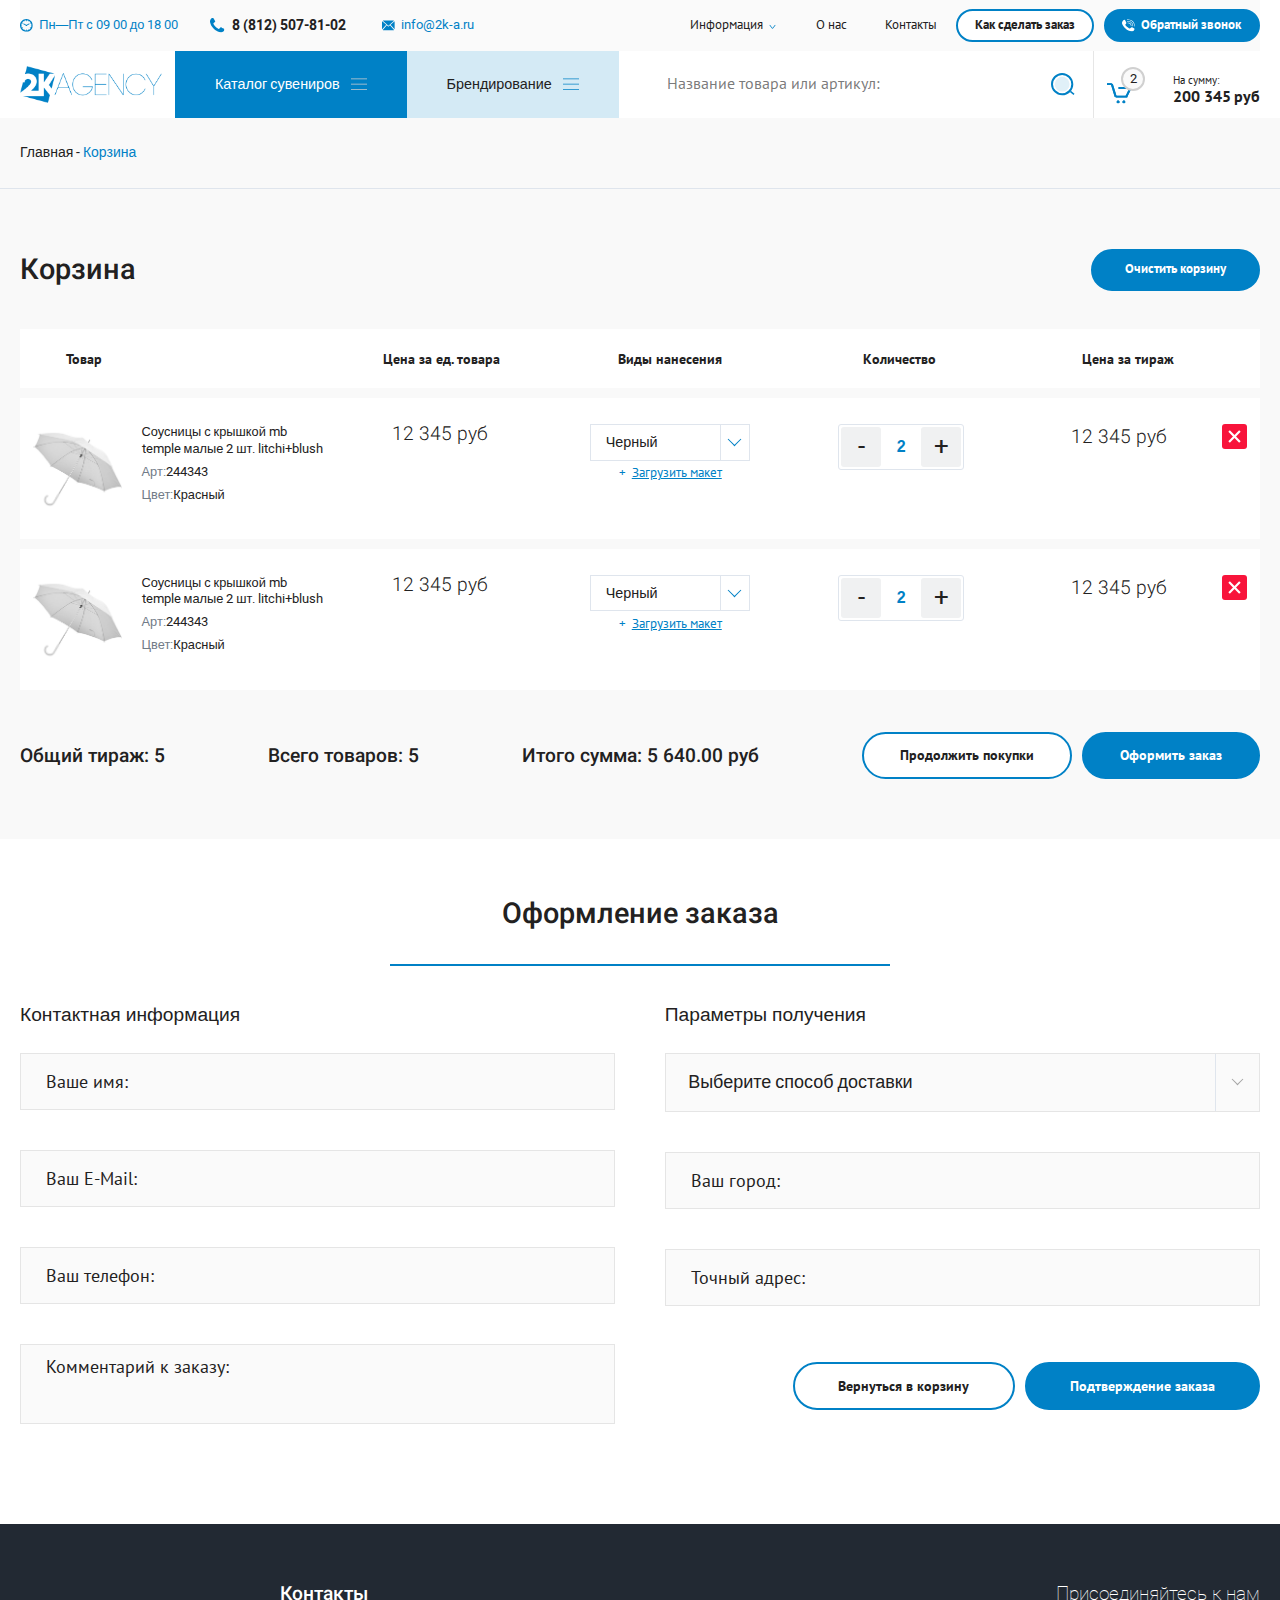
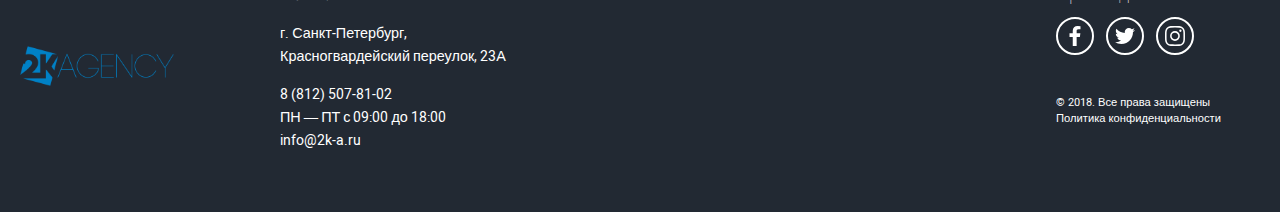
==== commit c481bf78: "Правки" ====
--- a/cart.html
+++ b/cart.html
@@ -347,14 +347,14 @@
 							</div>
 							<div class="cart-row-total__item flex flex--center">
 								<a href="#" class="btn btn--border">Продолжить покупки</a>
-								<a href="#" class="btn">Оформить заказ</a>
+								<a href="#checkout" class="btn">Оформить заказ</a>
 							</div>
 						</div>
 					</div>
 				</div>
 			</section>
 
-			<section class="checkout section">
+			<section class="checkout section" id="checkout">
 				<div class="container">
 					<div class="title text-center">
 						<h2>
--- a/css/style.css
+++ b/css/style.css
@@ -338,6 +338,8 @@
 
 .section {
   padding: 60px 0; }
+  .section--top {
+    padding-top: 0 !important; }
 
 .social {
   display: -webkit-box;
@@ -621,7 +623,7 @@
 .header {
   padding: 0 20px 0;
   position: relative;
-  z-index: 1; }
+  z-index: 2; }
 
 .header__top {
   background-color: var(--grey-light);
@@ -1489,6 +1491,9 @@
     .to-cart--lg:hover {
       opacity: .8; }
     .to-cart--lg .ico {
+      -webkit-box-flex: 0;
+          -ms-flex: none;
+              flex: none;
       width: 1.5em;
       height: 1.5em;
       margin-right: .5em; }
@@ -1543,7 +1548,10 @@
   padding-left: 1em;
   margin: 0; }
 .product-data__row .to-cart {
-  width: 48%; }
+  width: 55%; }
+  .product-data__row .to-cart .text {
+    white-space: nowrap;
+    font-size: .8em; }
 
 .product-list {
   margin: 0 -1em; }
@@ -1553,19 +1561,18 @@
     .product-list .product-slider__item:hover .product-slider__god {
       -webkit-box-shadow: 0 20px 20px rgba(0, 0, 0, 0.1);
               box-shadow: 0 20px 20px rgba(0, 0, 0, 0.1); }
-
-.product-slider__item:hover {
-  z-index: 2; }
-  .product-slider__item:hover .product-slider__row .to-cart {
-    opacity: 0;
-    visibility: hidden; }
-  .product-slider__item:hover .product-data {
-    opacity: 1;
-    visibility: visible;
-    -webkit-transform: translateY(0);
-            transform: translateY(0);
-    -webkit-box-shadow: 0 20px 20px rgba(0, 0, 0, 0.1);
-            box-shadow: 0 20px 20px rgba(0, 0, 0, 0.1); }
+  .product-list .product-slider__item:hover {
+    z-index: 2; }
+    .product-list .product-slider__item:hover .product-slider__row .to-cart {
+      opacity: 0;
+      visibility: hidden; }
+    .product-list .product-slider__item:hover .product-data {
+      opacity: 1;
+      visibility: visible;
+      -webkit-transform: translateY(0);
+              transform: translateY(0);
+      -webkit-box-shadow: 0 20px 20px rgba(0, 0, 0, 0.1);
+              box-shadow: 0 20px 20px rgba(0, 0, 0, 0.1); }
 
 /*about-block*/
 .about-block {
@@ -1714,11 +1721,6 @@
   right: 12em; }
   .news-slider .slick-arrow.prev-arrow {
     right: 16em; }
-
-.news-section--using .news-slider .slick-arrow {
-  right: 0; }
-  .news-section--using .news-slider .slick-arrow.prev-arrow {
-    right: 4em; }
 
 .news-slider__item {
   width: 22em;
@@ -1848,6 +1850,8 @@
     background: #fff;
     border-radius: 3px;
     top: 100%;
+    max-height: 300px;
+    overflow-y: auto;
     left: 0;
     list-style: none;
     margin: 15px 0 0 0;
@@ -2639,6 +2643,21 @@
       margin-right: 10px; }
 
 /*checkout*/
+.checkout .title {
+  padding-bottom: 3em;
+  position: relative; }
+  .checkout .title::after {
+    content: '';
+    width: 50%;
+    max-width: 500px;
+    height: 2px;
+    background-color: #0081c6;
+    position: absolute;
+    bottom: 0;
+    left: 50%;
+    -webkit-transform: translateX(-50%);
+            transform: translateX(-50%); }
+
 .checkout-form h4 {
   font-size: 1.5rem;
   margin-bottom: 1.5em; }
@@ -2723,6 +2742,386 @@
     font-size: 1.125rem;
     padding: 0 3em;
     margin-left: 10px; }
+
+/*empty-cart*/
+.empty-cart {
+  max-width: 756px;
+  margin: 0 auto; }
+  .empty-cart .callback-form {
+    margin: 60px 0; }
+
+.empty-cart__img {
+  display: block;
+  margin: 0 auto 2.5em; }
+
+.empty-cart__title {
+  color: var(--blue);
+  font-size: 3rem;
+  margin-bottom: .5em; }
+
+.empty-cart__notice {
+  font-size: 1.5rem;
+  line-height: 1.4; }
+  .empty-cart__notice a {
+    display: block; }
+    .empty-cart__notice a:hover {
+      color: var(--blue); }
+
+.callback-form {
+  background-color: #222933;
+  padding: 15px; }
+
+.callback-form__title {
+  text-align: center;
+  font-size: 30px;
+  margin-bottom: .5em;
+  color: #fff;
+  font-weight: 200; }
+
+.callback-form__content {
+  border: 1px solid rgba(255, 255, 255, 0.5);
+  padding: 3.75em 4.375em 1.5em; }
+  .callback-form__content .order-input {
+    height: 50px;
+    margin-bottom: 20px;
+    border-bottom: 2px solid rgba(255, 255, 255, 0.5); }
+  .callback-form__content .btn-container {
+    display: -webkit-box;
+    display: -ms-flexbox;
+    display: flex;
+    -webkit-box-pack: end;
+        -ms-flex-pack: end;
+            justify-content: flex-end; }
+  .callback-form__content .btn {
+    font-size: 18px;
+    background-color: #d4eaf5;
+    font-family: var(--ptsans);
+    color: var(--black);
+    font-weight: 300;
+    border: none; }
+    .callback-form__content .btn:hover {
+      background-color: var(--blue);
+      color: #fff; }
+
+.empty-cart__btn .btn {
+  font-size: 18px;
+  padding-left: 3em;
+  padding-right: 3em; }
+
+/*contact*/
+.contact__address {
+  -webkit-box-flex: 1;
+      -ms-flex-positive: 1;
+          flex-grow: 1; }
+
+.contact__form {
+  width: 756px; }
+
+.contact__address h3 {
+  font-size: 32px;
+  margin-bottom: .75em; }
+
+.contact__address__item {
+  font-size: 18px;
+  line-height: 1.4;
+  margin-bottom: 18px; }
+  .contact__address__item b {
+    display: block;
+    font-weight: 700;
+    margin-bottom: 10px; }
+  .contact__address__item p {
+    font-size: 18px; }
+    .contact__address__item p:not(:last-child) {
+      margin-bottom: 10px; }
+  .contact__address__item a:hover {
+    color: var(--blue); }
+
+.map {
+  padding: 30px 0; }
+
+/*product-card*/
+.product-card {
+  padding: 30px 0; }
+
+.product-card__images {
+  width: 60%; }
+
+.product-card__images__left {
+  width: 9.0625em;
+  display: -webkit-box;
+  display: -ms-flexbox;
+  display: flex;
+  -webkit-box-orient: vertical;
+  -webkit-box-direction: normal;
+      -ms-flex-direction: column;
+          flex-direction: column;
+  -webkit-box-pack: justify;
+      -ms-flex-pack: justify;
+          justify-content: space-between; }
+
+.product-card__images__left__item {
+  height: 6.6875em;
+  margin-bottom: 1.5em; }
+  .product-card__images__left__item:last-child {
+    margin-bottom: 0; }
+  .product-card__images__left__item img {
+    width: 100%;
+    height: 100%;
+    -o-object-fit: cover;
+       object-fit: cover; }
+
+.product-card__images__slider {
+  -webkit-box-flex: 0;
+      -ms-flex: none;
+          flex: none;
+  padding-left: 1.8em;
+  width: calc(100% - 9.0625em); }
+  .product-card__images__slider .slick-arrow {
+    position: absolute;
+    top: 50%;
+    -webkit-transform: translateY(-50%);
+            transform: translateY(-50%);
+    border: none;
+    background-color: var(--grey-dark);
+    color: #fff;
+    z-index: 1; }
+    .product-card__images__slider .slick-arrow:hover {
+      color: var(--blue);
+      background-color: #fff; }
+    .product-card__images__slider .slick-arrow.prev-arrow {
+      left: 2.8em; }
+    .product-card__images__slider .slick-arrow.next-arrow {
+      right: 1em; }
+
+.product-card__images__slider__item {
+  height: 31.625em; }
+  .product-card__images__slider__item img {
+    width: 100%;
+    height: 100%;
+    -o-object-fit: cover;
+       object-fit: cover; }
+
+.product-card__images__bottom {
+  margin: 2em -2px 0 0;
+  padding-left: 0px; }
+
+.product-card__images__bottom__item {
+  width: calc(9.0625em - 3px);
+  height: 8em;
+  border: 1px solid var(--border-color);
+  margin-right: 1.75em; }
+  .product-card__images__bottom__item.slick-current {
+    border-color: var(--blue); }
+  .product-card__images__bottom__item img {
+    width: 100%;
+    height: 100%;
+    -o-object-fit: cover;
+       object-fit: cover; }
+
+.product-card__data {
+  width: 40%;
+  padding-left: 1.875em; }
+
+.product__name {
+  font-size: 1.875rem;
+  margin-bottom: 1.4em;
+  line-height: 1.2; }
+
+.product-card__data__row {
+  margin-bottom: 1.5em; }
+  .product-card__data__row .bage {
+    position: relative;
+    color: var(--black); }
+  .product-card__data__row .bage--green {
+    background-color: var(--green); }
+  .product-card__data__row .bage--grey {
+    background-color: var(--grey-dark);
+    color: #fff; }
+
+.product__data {
+  font-size: 1.5rem;
+  font-weight: 300; }
+  .product__data span {
+    display: block;
+    font-size: .75em;
+    margin-bottom: 3px;
+    font-weight: 400; }
+
+.product__data__table {
+  table-layout: fixed;
+  width: 100%; }
+  .product__data__table td, .product__data__table th {
+    padding: .875em .3em;
+    text-align: center;
+    border-bottom: 1px solid var(--border-color); }
+    .product__data__table td:first-child, .product__data__table th:first-child {
+      width: 45px; }
+    .product__data__table td:last-child, .product__data__table th:last-child {
+      width: 35px; }
+  .product__data__table td {
+    vertical-align: middle;
+    color: #747474; }
+  .product__data__table .sort-input {
+    margin: 0;
+    border-radius: 3px; }
+
+.product__data__btns {
+  padding: .875em 0;
+  border-bottom: 1px solid var(--border-color); }
+  .product__data__btns .to-cart--lg {
+    text-transform: uppercase;
+    font-size: 1.125rem;
+    height: 2.88em;
+    display: -webkit-box;
+    display: -ms-flexbox;
+    display: flex;
+    -webkit-box-align: center;
+        -ms-flex-align: center;
+            align-items: center;
+    width: 40%;
+    border-radius: 30px; }
+
+.add-options {
+  position: relative;
+  width: 55%; }
+  .add-options.active .add-options__dropdown {
+    display: block; }
+  .add-options.active .ico {
+    -webkit-transform: rotate(180deg);
+            transform: rotate(180deg); }
+
+.add-options__btn {
+  background-color: #d4eaf5;
+  border-radius: 30px;
+  font-size: 1.125rem;
+  height: 2.88em;
+  padding: 0 .9em;
+  cursor: pointer;
+  -webkit-transition: all .3s;
+  transition: all .3s; }
+  .add-options__btn:hover {
+    opacity: .8; }
+  .add-options__btn .text {
+    -webkit-box-flex: 1;
+        -ms-flex-positive: 1;
+            flex-grow: 1;
+    text-align: center; }
+  .add-options__btn .ico {
+    -webkit-box-flex: 0;
+        -ms-flex: none;
+            flex: none;
+    width: 1.66em;
+    height: 1.66em;
+    border-radius: 50%;
+    background: #0081c6 url("../img/icons/arrow-down_white.svg") center no-repeat;
+    margin-left: 1em; }
+
+.add-options__dropdown {
+  position: absolute;
+  width: 100%;
+  background: #fff;
+  border-radius: 3px;
+  top: 100%;
+  left: 0;
+  list-style: none;
+  margin: 15px 0 0 0;
+  font-size: 1rem;
+  padding: 0;
+  z-index: 100;
+  -webkit-box-shadow: 0 0 20px rgba(0, 0, 0, 0.1);
+  box-shadow: 0 0 20px rgba(0, 0, 0, 0.1);
+  display: none; }
+  .add-options__dropdown li {
+    display: block;
+    text-align: left;
+    padding: 0.8em 1em 0.8em 1em;
+    color: var(--black);
+    border-bottom: 1px solid var(--border-color);
+    cursor: pointer;
+    -webkit-transition: all .3s;
+    transition: all .3s; }
+    .add-options__dropdown li .checkbox,
+    .add-options__dropdown li .radio {
+      margin-bottom: 0; }
+
+.product-features {
+  padding-top: 20px; }
+  .product-features h4 {
+    font-family: var(--ptsans);
+    font-size: 1.125rem;
+    font-weight: 700;
+    margin-bottom: 1.2em; }
+
+.product-features__line {
+  margin-bottom: 1.1em;
+  font-family: var(--ptsans); }
+  .product-features__line span {
+    width: 48%; }
+
+.product-features__val,
+.product-features__link {
+  text-align: right; }
+
+.product-features__link {
+  font-family: var(--ptsans); }
+  .product-features__link a {
+    color: var(--blue);
+    text-decoration: underline; }
+    .product-features__link a:hover {
+      color: var(--black);
+      text-decoration: none; }
+
+/*tab-section*/
+.tab-section {
+  padding: 30px 0; }
+
+.tab-list {
+  display: -webkit-box;
+  display: -ms-flexbox;
+  display: flex;
+  font-size: 16px;
+  font-family: var(--ptsans);
+  font-weight: 700;
+  text-transform: uppercase;
+  padding: 0 1.75em;
+  background-color: #fff;
+  margin-bottom: 40px; }
+  .tab-list li:not(:last-child) {
+    padding-right: 2em;
+    margin-right: 2em;
+    position: relative; }
+    .tab-list li:not(:last-child)::after {
+      content: '';
+      width: 4px;
+      height: 4px;
+      border-radius: 50%;
+      background-color: #0081c6;
+      position: absolute;
+      right: 0;
+      top: 50%;
+      -webkit-transform: translateY(-50%);
+              transform: translateY(-50%); }
+  .tab-list li a {
+    display: block;
+    padding: 1.75em 0;
+    border-bottom: 1px solid transparent; }
+    .tab-list li a:hover, .tab-list li a.active {
+      border-color: var(--blue); }
+
+.tab-content {
+  display: none; }
+  .tab-content.active {
+    display: block; }
+  .tab-content p {
+    font-size: 16px;
+    line-height: 1.8; }
+    .tab-content p:not(:last-child) {
+      margin-bottom: 1em; }
+
+.arrows-right .slick-arrow {
+  right: 0; }
+  .arrows-right .slick-arrow.prev-arrow {
+    right: 4em; }
 
 /*Footer*/
 .footer {
@@ -3040,6 +3439,10 @@
   .product-data {
     display: none; }
 
+  .product-list .product-slider__item:hover .product-slider__row .to-cart {
+    visibility: visible;
+    opacity: 1; }
+
   .product-slider__item:hover .product-slider__row .to-cart {
     opacity: 1;
     visibility: visible; }
@@ -3286,7 +3689,51 @@
     margin-bottom: 1em; }
 
   .cart-name__descr p {
-    font-size: 1.125rem; } }
+    font-size: 1.125rem; }
+
+  .contact .container {
+    -ms-flex-wrap: wrap;
+        flex-wrap: wrap; }
+
+  .contact__address {
+    margin-bottom: 40px; }
+
+  .contact__form {
+    margin: 0 auto; }
+
+  .product-features {
+    font-size: 1.2rem; }
+    .product-features h4 {
+      font-size: 1.2em; }
+
+  .product-card__images {
+    width: 40%; }
+
+  .product-card__data {
+    width: 60%; }
+
+  .product-card__images__left {
+    width: 60px; }
+
+  .product-card__images__left__item {
+    height: 60px; }
+
+  .product-card__images__slider {
+    width: calc(100% - 60px); }
+
+  .product-card__images__slider__item {
+    height: 290px; }
+
+  .product-card__images__bottom__item {
+    width: 60px;
+    height: 60px; }
+
+  .product__data {
+    font-size: 18px; }
+
+  .add-options__btn,
+  .product__data__btns .to-cart--lg {
+    font-size: 16px; } }
 /*1023*/
 @media (max-width: 768px) {
   .product-slider__title, .status {
@@ -3414,13 +3861,61 @@
     font-size: 1.7rem; }
 
   .features-block__text {
-    font-size: 1.4rem; } }
+    font-size: 1.4rem; }
+
+  .empty-cart__title {
+    font-size: 30px; }
+
+  .empty-cart__notice {
+    font-size: 16px; }
+
+  .footer .logo {
+    width: 150px;
+    max-width: none; }
+
+  .product-card__images {
+    width: 45%; }
+
+  .product-card__data {
+    width: 55%; }
+
+  .add-options__btn, .product__data__btns .to-cart--lg {
+    font-size: 13px; }
+
+  .tab-list {
+    -webkit-box-orient: vertical;
+    -webkit-box-direction: normal;
+        -ms-flex-direction: column;
+            flex-direction: column;
+    background-color: transparent;
+    padding: 0; }
+    .tab-list li {
+      width: 100%;
+      background-color: #fff;
+      margin-bottom: 5px;
+      padding-right: 0;
+      margin-right: 0; }
+      .tab-list li::after {
+        display: none; }
+      .tab-list li a {
+        padding: 15px 20px; }
+
+  .tab-list li:not(:last-child) {
+    padding-right: 0;
+    margin-right: 0; }
+
+  .tab-list li a:hover, .tab-list li a.active {
+    background-color: var(--grey);
+    border: none; } }
 /*768*/
 @media (max-width: 767px) {
   .header__top__contact__item,
   .header__main .menu-btn,
   .header__main .logo {
     display: none; }
+
+  .footer .logo {
+    width: 180px; }
 
   .header__top__mobile {
     display: -webkit-box;
@@ -3732,7 +4227,42 @@
     padding-left: 15px; }
 
   textarea.input {
-    height: 120px; } }
+    height: 120px; }
+
+  .product-card .container {
+    -webkit-box-orient: vertical;
+    -webkit-box-direction: normal;
+        -ms-flex-direction: column;
+            flex-direction: column; }
+
+  .product-card__images {
+    width: 100%; }
+
+  .product-card__data {
+    padding-left: 0;
+    width: 100%;
+    margin-top: 30px; }
+
+  .product-card__images__left {
+    display: none; }
+
+  .product-card__images__slider,
+  .product-card__images__bottom {
+    padding-left: 0;
+    width: 100%;
+    max-width: 400px;
+    margin: 0 auto 15px; }
+
+  .product__name {
+    font-size: 24px; }
+
+  .product-card__data__row .bage,
+  .product__data__table,
+  .product-features {
+    font-size: 13px; }
+
+  .add-options__btn, .product__data__btns .to-cart--lg {
+    font-size: 15px; } }
 /*767*/
 @media (max-width: 568px) {
   .header-cart__total,
@@ -3889,7 +4419,34 @@
       margin-bottom: 20px;
       text-align: center; }
       .cart-row-total__item.flex .btn:last-child {
-        margin-bottom: 0; } }
+        margin-bottom: 0; }
+
+  .product__data__btns {
+    padding: 15px 0;
+    -webkit-box-orient: vertical;
+    -webkit-box-direction: reverse;
+        -ms-flex-direction: column-reverse;
+            flex-direction: column-reverse; }
+
+  .add-options__btn, .product__data__btns .to-cart--lg {
+    margin-bottom: 15px;
+    width: 100%;
+    max-width: 280px; }
+
+  .add-options__dropdown {
+    margin-top: 0; }
+
+  .add-options {
+    width: 100%;
+    display: -webkit-box;
+    display: -ms-flexbox;
+    display: flex;
+    -webkit-box-pack: center;
+        -ms-flex-pack: center;
+            justify-content: center; }
+
+  .product__data__table .sort-input {
+    width: 100%; } }
 /*568*/
 @media (max-width: 420px) {
   .catalog-block__item {
@@ -3900,7 +4457,28 @@
     height: 250px; }
 
   .product-list .product-slider__item {
-    width: 100%; } }
+    width: 100%; }
+
+  .product-card__data__row {
+    margin-bottom: 15px;
+    -ms-flex-wrap: wrap;
+        flex-wrap: wrap; }
+
+  .product-card__data__row .bage {
+    width: 100%;
+    text-align: center;
+    font-size: 14px; }
+
+  .product__data {
+    width: 50%;
+    margin-top: 15px; }
+
+  .add-options__btn, .product__data__btns .to-cart--lg {
+    max-width: 320px;
+    height: 40px; }
+
+  .product__data__table td:last-child, .product__data__table th:last-child {
+    width: 20px; } }
 /*420*/
 @media (max-width: 360px) {
   .about-block h2 {
@@ -3913,7 +4491,11 @@
       font-weight: 500; }
 
   .clients__left h2 {
-    font-size: 20px; } }
+    font-size: 20px; }
+
+  .callback-form__content .btn,
+  .empty-cart__btn .btn {
+    font-size: 15px; } }
 /*360*/
 
 /*# sourceMappingURL=style.css.map */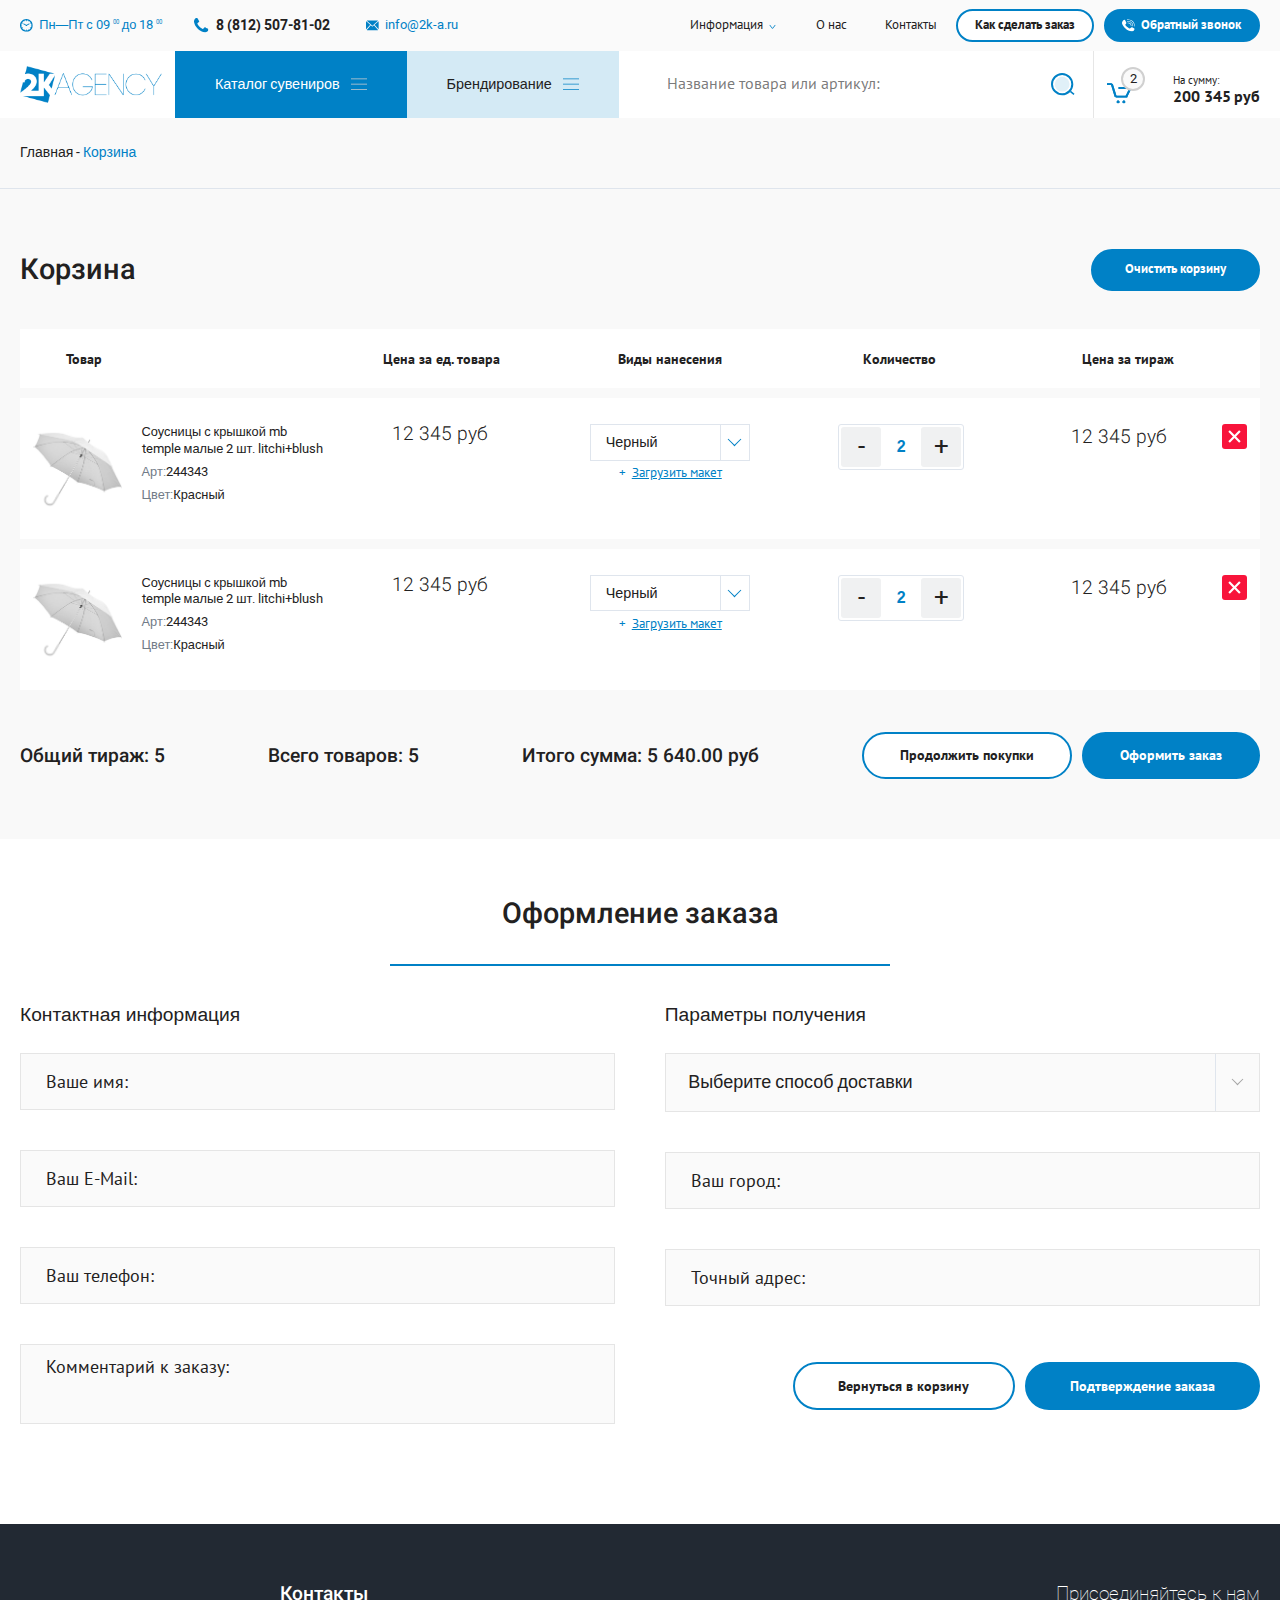
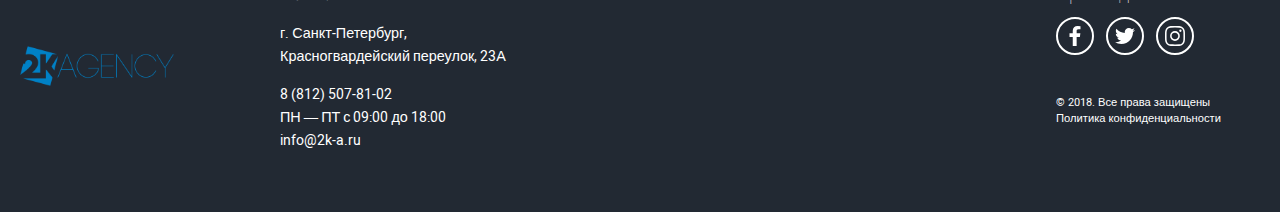
==== commit 984dc3bb: "время работы, корзины с пустым вариантом и попап-подсказка перекрывал кнопку" ====
--- a/cart.html
+++ b/cart.html
@@ -28,7 +28,7 @@
 							</svg>
 						</span>
 						<span class="text">
-							Пн—Пт с 09 00 до 18 00 
+							Пн—Пт с 09 <sup>00</sup> до 18 <sup>00 </sup>
 						</span>
 					</div>
 
--- a/css/style.css
+++ b/css/style.css
@@ -629,6 +629,17 @@
   background-color: var(--grey-light);
   position: relative;
   z-index: 1; }
+  .header__top::before, .header__top::after {
+    content: '';
+    width: 20px;
+    height: 100%;
+    background-color: rgba(0, 0, 0, 0.02);
+    position: absolute;
+    top: 0; }
+  .header__top::before {
+    left: -20px; }
+  .header__top::after {
+    right: -20px; }
 
 .header__top__contact__item {
   color: var(--blue);
@@ -641,6 +652,9 @@
           align-items: center; }
   .header__top__contact__item .ico {
     margin-right: .5em; }
+  .header__top__contact__item .text sup {
+    font-size: .5em;
+    vertical-align: top; }
   .header__top__contact__item:hover {
     color: var(--black); }
   .header__top__contact__item--lg {
@@ -769,6 +783,14 @@
   color: #fff; }
   .header__main__menu > li.catalog-li a .ico {
     color: #cfcfcf; }
+.header__main__menu > li.catalog-li .submenu {
+  background-color: var(--blue); }
+  .header__main__menu > li.catalog-li .submenu li a {
+    color: #fff; }
+    .header__main__menu > li.catalog-li .submenu li a::before {
+      background-color: #fff; }
+    .header__main__menu > li.catalog-li .submenu li a::after {
+      background-color: #fff; }
 
 @media (min-width: 1200px) {
   .header__main__menu > li:hover .submenu {
@@ -779,7 +801,7 @@
   top: 100%;
   left: 0;
   width: 100%;
-  background-color: var(--blue);
+  background-color: #D7EAF6;
   display: -webkit-box;
   display: -ms-flexbox;
   display: flex;
@@ -798,12 +820,12 @@
       display: inline-block;
       padding: 1.1em 0 1em .8em;
       position: relative;
-      color: #fff; }
+      color: var(--black); }
       .submenu li a::before {
         content: '';
         width: .3em;
         height: .3em;
-        background-color: #fff;
+        background-color: #000;
         border-radius: 50%;
         position: absolute;
         left: 0;
@@ -1034,7 +1056,7 @@
     .mobile-menu .submenu li {
       width: 100%; }
     .mobile-menu .submenu a {
-      color: #fff;
+      color: var(--black);
       font-size: 14px; }
   .mobile-menu .header__top__menu {
     display: block;
@@ -3071,6 +3093,47 @@
       color: var(--black);
       text-decoration: none; }
 
+.tip-container {
+  position: relative;
+  cursor: pointer; }
+  .tip-container.active .tip {
+    opacity: 1;
+    visibility: visible; }
+
+.tip {
+  position: absolute;
+  border-radius: 10px;
+  background-color: #d4eaf5;
+  top: 100%;
+  right: 0;
+  width: 150px;
+  padding: 15px;
+  color: var(--black);
+  visibility: hidden;
+  opacity: 0;
+  -webkit-transition: all .3s;
+  transition: all .3s;
+  z-index: 3; }
+  .tip::before {
+    content: '';
+    width: 0;
+    height: 0;
+    border: 6px solid transparent;
+    border-bottom-color: #d4eaf5;
+    position: absolute;
+    right: 10px;
+    bottom: 100%; }
+
+.tip__title {
+  font-size: 12px;
+  text-transform: uppercase;
+  font-weight: 500;
+  margin-bottom: 5px; }
+
+.tip__text {
+  font-size: 10px;
+  line-height: 1.3; }
+
 /*tab-section*/
 .tab-section {
   padding: 30px 0; }
